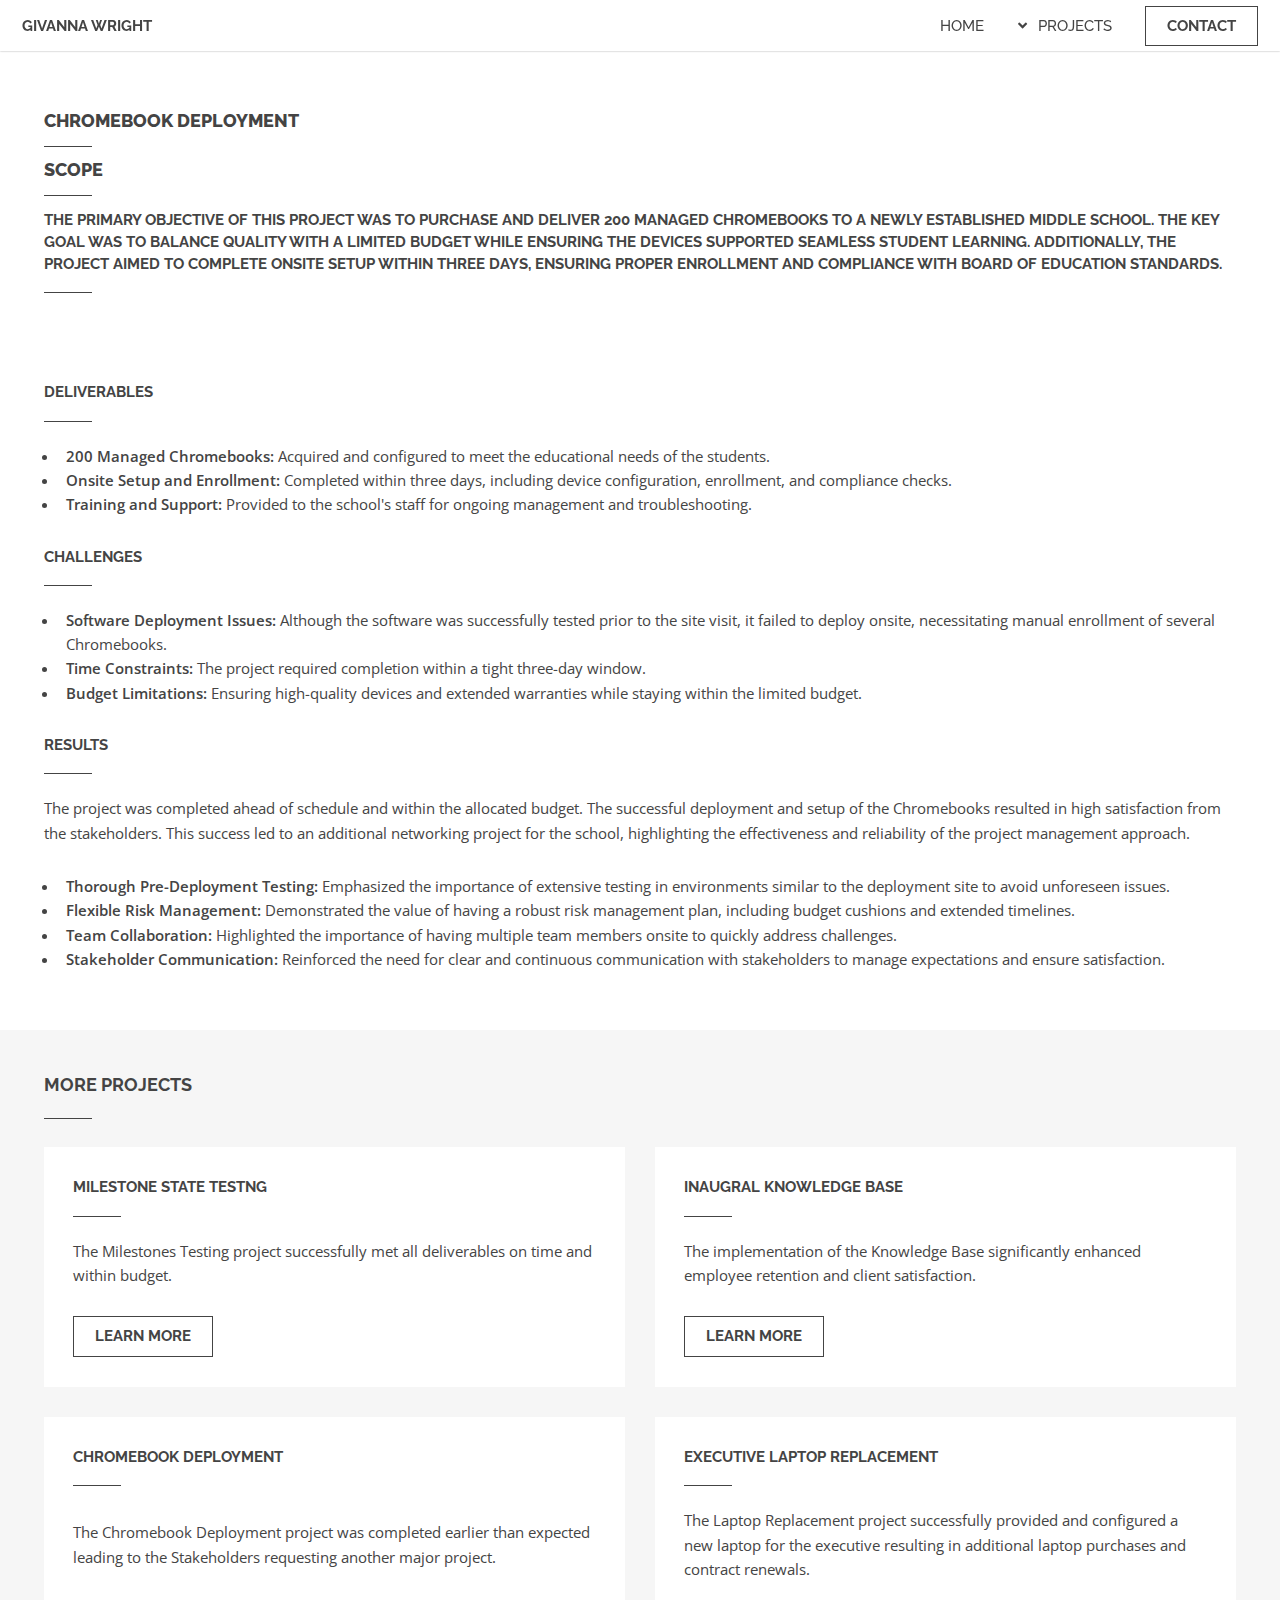
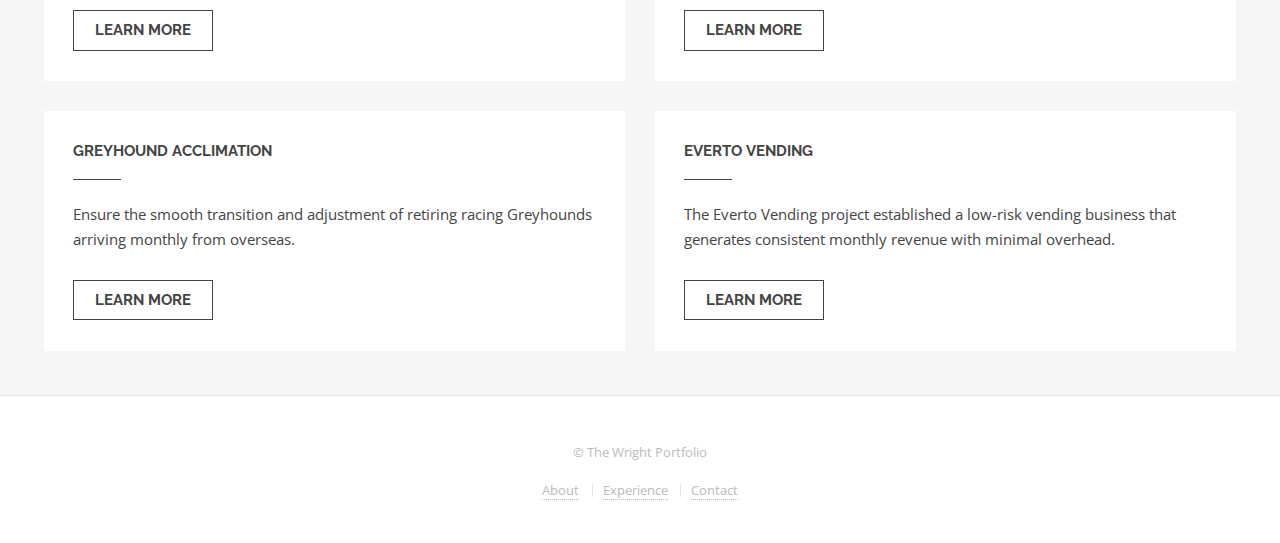
==== deployment.html @ e4337428 "Add files via upload" ====
<!DOCTYPE HTML>
<!--
	Slate by Pixelarity
	pixelarity.com | hello@pixelarity.com
	License: pixelarity.com/license
-->
<html>
	<head>
		<title>Deployment</title>
		<meta charset="utf-8" />
		<meta name="viewport" content="width=device-width, initial-scale=1, user-scalable=no" />
		<link rel="apple-touch-icon" sizes="180x180" href="/images/Favicon/apple-touch-icon.png">
		<link rel="icon" type="image/png" sizes="32x32" href="/images/Favicon/favicon-32x32.png">
		<link rel="icon" type="image/png" sizes="16x16" href="/images/Favicon/favicon-16x16.png">
		<link rel="manifest" href="/images/Favicon/site.webmanifest">
		<link rel="stylesheet" href="assets/css/main.css" />
		<noscript><link rel="stylesheet" href="assets/css/noscript.css" /></noscript>
	</head>
	<body class="is-preload">

		<!-- Header -->
			<header id="header">
				<h1><a href="index.html">Givanna Wright</span></a></h1>
				<nav id="nav">
					<ul>
						<li><a href="index.html">Home</a></li>
						<li>
							<a href="#" class="submenu fa-angle-down">Projects</a>
							<ul>
								<li><a href="deployment.html" target="_blank">Deployment</a></li>
								<li><a href="milestones.html" target="_blank">Milestones</a></li>
								<li><a href="everto vending.html" target="_blank">Vending</a></li>
								<li><a href="knowledge base.html" target="_blank">Knowledge Base</a></li>
								<li><a href="replacement.html" target="_blank">Laptop Replacement</a></li>
								<li><a href="greyhound acclimation.html" target="_blank">Greyhound Acclimation</a></li>
								<li>
							</ul>
						</li>
						<li><a href="javascript:void(
							window.open(
							  'https://form.jotform.com/242148777403157',
							  'blank',
							  'scrollbars=yes,
							  toolbar=no,
							  width=700,
							  height=500'
							)
						  )
						" class="button">Contact</a></li>
					</ul>
				</nav>
			</header>

		<!-- Main -->
			<section id="main" class="wrapper">
				<div class="inner">

					<header class="major">
						<h2>Chromebook Deployment</h2>
						<h2>SCOPE</h2>
						<h3>The primary objective of this project was to purchase and deliver 200 managed Chromebooks to a newly established middle school. The key goal was to balance quality with a limited budget while ensuring the devices supported seamless student learning. Additionally, the project aimed to complete onsite setup within three days, ensuring proper enrollment and compliance with Board of Education standards.</h3>
					</header>

					<!-- Content -->
						<div class="content">
							<a href="#" class="image fit"><img src="images/l81dsy6c.png" alt="" /></a>
							<h3>Deliverables</h3>
							<ul>
								<li><b>200 Managed Chromebooks:</b> Acquired and configured to meet the educational needs of the students.</li>
								
								<li><b>Onsite Setup and Enrollment:</b> Completed within three days, including device configuration, enrollment, and compliance checks.</li>
								
								<li><b>Training and Support:</b> Provided to the school's staff for ongoing management and troubleshooting.</li>
							
							</ul>
							<h3>Challenges</h3>
							<ul>
								<li><b>Software Deployment Issues:</b> Although the software was successfully tested prior to the site visit, it failed to deploy onsite, necessitating manual enrollment of several Chromebooks.</li>
								
								<li><b>Time Constraints:</b> The project required completion within a tight three-day window.</li>
								
								<li><b>Budget Limitations:</b> Ensuring high-quality devices and extended warranties while staying within the limited budget.</li>

							</ul>
							<h3>Results</h3>
							<p>The project was completed ahead of schedule and within the allocated budget. The successful deployment and setup of the Chromebooks resulted in high satisfaction from the stakeholders. This success led to an additional networking project for the school, highlighting the effectiveness and reliability of the project management approach.</p>
							<ul>
								<li><b>Thorough Pre-Deployment Testing:</b> Emphasized the importance of extensive testing in environments similar to the deployment site to avoid unforeseen issues.</li>

									<li><b>Flexible Risk Management:</b> Demonstrated the value of having a robust risk management plan, including budget cushions and extended timelines.
									</li>

									<li><b>Team Collaboration:</b> Highlighted the importance of having multiple team members onsite to quickly address challenges.</li>

									<li><b>Stakeholder Communication:</b> Reinforced the need for clear and continuous communication with stakeholders to manage expectations and ensure satisfaction.
									</li>
							</ul>
						</div>

				</div>
			</section>

		<!-- Three -->
		<section id="three" class="wrapper style2">
			<div class="inner">
				<h2>More Projects</h2>
				<div class="posts">
					<section class="post">
						<div class="content">
							<h3>Milestone State Testng</h3>
							<p>The Milestones Testing project successfully met all deliverables on time and within budget.</p>
							<ul class="actions">
								<li><a href="milestones.html" target="_blank" class="button">Learn More</a></li>
							</ul>
						</div>
					</section>
					<section class="post">
						<div class="content">
							<h3>Inaugral Knowledge Base</h3>
								<p>The implementation of the Knowledge Base significantly enhanced employee retention and client satisfaction.</p>
							<ul class="actions">
								<li><a href="knowledge base.html" target="_blank" class="button">Learn More</a></li>
							</ul>
						</div>
					</section>
					<section class="post">
						<div class="content">
							<h3>Chromebook Deployment</h3>
							<p>The Chromebook Deployment project was completed earlier than expected leading to the Stakeholders requesting another major project.</p>
							<ul class="actions">
								<li><a href="deployment.html" target="_blank" class="button">Learn More</a></li>
							</ul>
						</div>
					</section>
					<section class="post">
						<div class="content">
							<h3>Executive Laptop Replacement</h3>
							<p>The Laptop Replacement project successfully provided and configured a new laptop for the executive resulting in additional laptop purchases and contract renewals.</p>
							<ul class="actions">
								<li><a href="replacement.html" target="_blank" class="button">Learn More</a></li>
							</ul>
						</div>
					</section>
					<section class="post">
						<div class="content">
							<h3>Greyhound Acclimation</h3>
							<p>Ensure the smooth transition and adjustment of retiring racing Greyhounds arriving monthly from overseas.</p>
							<ul class="actions">
								<li><a href="greyhound acclimation.html" target="_blank" class="button">Learn More</a></li>
							</ul>
						</div>
					</section>
					<section class="post">
						<div class="content">
							<h3>Everto Vending</h3>
							<p>The Everto Vending project established a low-risk vending business that generates consistent monthly revenue with minimal overhead.</p>
							<ul class="actions">
								<li><a href="everto vending.html" target="_blank" class="button">Learn More</a></li>
							</ul>
						</div>
					</section>
				</div>
			</div>
		</section>

		<!-- Footer -->
			<footer id="footer">
				<div class="inner">
					<p class="copyright">&copy; The Wright Portfolio</p>
					<ul class="menu">
						<li><a href="index.html#one">About<span></a></li>
						<li><a href="index.html#two">Experience</span></a></li>
						<li><a href="index.html#contact">Contact</span></a></li>
					</ul>
				</div>
			</footer>

		<!-- Scripts -->
			<script src="assets/js/jquery.min.js"></script>
			<script src="assets/js/jquery.dropotron.min.js"></script>
			<script src="assets/js/jquery.scrollex.min.js"></script>
			<script src="assets/js/browser.min.js"></script>
			<script src="assets/js/breakpoints.min.js"></script>
			<script src="assets/js/util.js"></script>
			<script src="assets/js/main.js"></script>

	</body>
</html>
---- assets/css/main.css ----
@import url(fontawesome-all.min.css);
@import url("https://fonts.googleapis.com/css?family=Open+Sans:400italic,600italic,400,600|Raleway:500,700,800");

/*
	Slate by Pixelarity
	pixelarity.com | hello@pixelarity.com
	License: pixelarity.com/license
*/

html, body, div, span, applet, object,
iframe, h1, h2, h3, h4, h5, h6, p, blockquote,
pre, a, abbr, acronym, address, big, cite,
code, del, dfn, em, img, ins, kbd, q, s, samp,
small, strike, strong, sub, sup, tt, var, b,
u, i, center, dl, dt, dd, ol, ul, li, fieldset,
form, label, legend, table, caption, tbody,
tfoot, thead, tr, th, td, article, aside,
canvas, details, embed, figure, figcaption,
footer, header, hgroup, menu, nav, output, ruby,
section, summary, time, mark, audio, video {
	margin: 0;
	padding: 0;
	border: 0;
	font-size: 100%;
	font: inherit;
	vertical-align: baseline;}

article, aside, details, figcaption, figure,
footer, header, hgroup, menu, nav, section {
	display: block;}

body {
	line-height: 1;
}

ol, ul {
	list-style: none;
}

blockquote, q {
	quotes: none;
}

	blockquote:before, blockquote:after, q:before, q:after {
		content: '';
		content: none;
	}

table {
	border-collapse: collapse;
	border-spacing: 0;
}

body {
	-webkit-text-size-adjust: none;
}

mark {
	background-color: transparent;
	color: inherit;
}

input::-moz-focus-inner {
	border: 0;
	padding: 0;
}

input, select, textarea {
	-moz-appearance: none;
	-webkit-appearance: none;
	-ms-appearance: none;
	appearance: none;
}

/* Basic */

	@-ms-viewport {
		width: device-width;
	}

	body {
		-ms-overflow-style: scrollbar;
	}

	@media screen and (max-width: 480px) {

		html, body {
			min-width: 320px;
		}

	}

	html {
		box-sizing: border-box;
	}

	*, *:before, *:after {
		box-sizing: inherit;
	}

	body {
		background: #fff;
	}

		body.is-preload *, body.is-preload *:before, body.is-preload *:after {
			-moz-animation: none !important;
			-webkit-animation: none !important;
			-ms-animation: none !important;
			animation: none !important;
			-moz-transition: none !important;
			-webkit-transition: none !important;
			-ms-transition: none !important;
			transition: none !important;
		}

/* Type */

	body {
		background-color: #fff;
		color: #444;
	}

	body, input, select, textarea {
		font-family: "Open Sans", Helvetica, sans-serif;
		font-size: 13pt;
		font-weight: 400;
		line-height: 1.65em;
	}

		@media screen and (max-width: 1680px) {

			body, input, select, textarea {
				font-size: 11pt;
			}

		}

	a {
		-moz-transition: border-bottom-color 0.2s ease-in-out;
		-webkit-transition: border-bottom-color 0.2s ease-in-out;
		-ms-transition: border-bottom-color 0.2s ease-in-out;
		transition: border-bottom-color 0.2s ease-in-out;
		border-bottom: dotted 1px;
		text-decoration: none;
	}

		a:hover {
			border-bottom-color: transparent;
		}

	strong, b {
		font-weight: 600;
	}

	em, i {
		font-style: italic;
	}

	p {
		margin: 0 0 2em 0;
	}

	h1, h2, h3, h4, h5, h6 {
		font-family: "Raleway", Helvetica, sans-serif;
		font-weight: 700;
		line-height: 1em;
		margin: 0 0 1.5em 0;
		padding-bottom: 1.25em;
		position: relative;
		text-transform: uppercase;
	}

		h1:after, h2:after, h3:after, h4:after, h5:after, h6:after {
			border-bottom: solid 1px;
			bottom: 0;
			content: '';
			display: inline-block;
			left: 0;
			position: absolute;
			width: 3rem;
		}

		h1 a, h2 a, h3 a, h4 a, h5 a, h6 a {
			border-bottom: 0;
			color: inherit;
			text-decoration: none;
		}

		h1.alt, h2.alt, h3.alt, h4.alt, h5.alt, h6.alt {
			margin: 0 0 1em 0;
			padding-bottom: 0;
		}

			h1.alt:after, h2.alt:after, h3.alt:after, h4.alt:after, h5.alt:after, h6.alt:after {
				display: none;
			}

	h2 {
		font-size: 1.25em;
		line-height: 1.25em;
	}

	h3 {
		font-size: 1em;
		line-height: 1.5em;
	}

	h4 {
		font-size: 1.1em;
		line-height: 1.5em;
	}

	h5 {
		font-size: 0.9em;
		line-height: 1.5em;
	}

	h6 {
		font-size: 0.7em;
		line-height: 1.5em;
	}

	@media screen and (max-width: 736px) {

		h2 {
			line-height: 1.5em;
		}

	}

	sub {
		font-size: 0.8em;
		position: relative;
		top: 0.5em;
	}

	sup {
		font-size: 0.8em;
		position: relative;
		top: -0.5em;
	}

	blockquote {
		border-left: solid 4px;
		font-style: italic;
		margin: 0 0 2em 0;
		padding: 0.5em 0 0.5em 2em;
	}

	code {
		border: solid 1px;
		font-family: "Courier New", monospace;
		font-size: 0.9em;
		margin: 0 0.25em;
		padding: 0.25em 0.65em;
	}

	pre {
		-webkit-overflow-scrolling: touch;
		font-family: "Courier New", monospace;
		font-size: 0.9em;
		margin: 0 0 2em 0;
	}

		pre code {
			display: block;
			line-height: 1.75em;
			padding: 1em 1.5em;
			overflow-x: auto;
		}

	hr {
		border: 0;
		border-bottom: solid 1px;
		margin: 2em 0;
	}

		hr.major {
			margin: 3em 0;
		}

	.align-left {
		text-align: left;
	}

	.align-center {
		text-align: center;
	}

	.align-right {
		text-align: right;
	}

	input, select, textarea {
		color: #444;
	}

	a {
		color: #444;
	}

	strong, b {
		color: #444;
	}

	h1, h2, h3, h4, h5, h6 {
		color: #444;
	}

	blockquote {
		border-left-color: #e6e6e6;
	}

	code {
		background: #f6f6f6;
		border-color: #e6e6e6;
	}

	hr {
		border-bottom-color: #e6e6e6;
	}

/* Row */

	.row {
		display: flex;
		flex-wrap: wrap;
		box-sizing: border-box;
		align-items: stretch;
	}

		.row > * {
			box-sizing: border-box;
		}

		.row.gtr-uniform > * > :last-child {
			margin-bottom: 0;
		}

		.row.aln-left {
			justify-content: flex-start;
		}

		.row.aln-center {
			justify-content: center;
		}

		.row.aln-right {
			justify-content: flex-end;
		}

		.row.aln-top {
			align-items: flex-start;
		}

		.row.aln-middle {
			align-items: center;
		}

		.row.aln-bottom {
			align-items: flex-end;
		}

		.row > .imp {
			order: -1;
		}

		.row > .col-1 {
			width: 8.33333%;
		}

		.row > .off-1 {
			margin-left: 8.33333%;
		}

		.row > .col-2 {
			width: 16.66667%;
		}

		.row > .off-2 {
			margin-left: 16.66667%;
		}

		.row > .col-3 {
			width: 25%;
		}

		.row > .off-3 {
			margin-left: 25%;
		}

		.row > .col-4 {
			width: 33.33333%;
		}

		.row > .off-4 {
			margin-left: 33.33333%;
		}

		.row > .col-5 {
			width: 41.66667%;
		}

		.row > .off-5 {
			margin-left: 41.66667%;
		}

		.row > .col-6 {
			width: 50%;
		}

		.row > .off-6 {
			margin-left: 50%;
		}

		.row > .col-7 {
			width: 58.33333%;
		}

		.row > .off-7 {
			margin-left: 58.33333%;
		}

		.row > .col-8 {
			width: 66.66667%;
		}

		.row > .off-8 {
			margin-left: 66.66667%;
		}

		.row > .col-9 {
			width: 75%;
		}

		.row > .off-9 {
			margin-left: 75%;
		}

		.row > .col-10 {
			width: 83.33333%;
		}

		.row > .off-10 {
			margin-left: 83.33333%;
		}

		.row > .col-11 {
			width: 91.66667%;
		}

		.row > .off-11 {
			margin-left: 91.66667%;
		}

		.row > .col-12 {
			width: 100%;
		}

		.row > .off-12 {
			margin-left: 100%;
		}

		.row.gtr-0 {
			margin-top: 0;
			margin-left: 0em;
		}

			.row.gtr-0 > * {
				padding: 0 0 0 0em;
			}

			.row.gtr-0.gtr-uniform {
				margin-top: 0em;
			}

				.row.gtr-0.gtr-uniform > * {
					padding-top: 0em;
				}

		.row.gtr-25 {
			margin-top: 0;
			margin-left: -0.5em;
		}

			.row.gtr-25 > * {
				padding: 0 0 0 0.5em;
			}

			.row.gtr-25.gtr-uniform {
				margin-top: -0.5em;
			}

				.row.gtr-25.gtr-uniform > * {
					padding-top: 0.5em;
				}

		.row.gtr-50 {
			margin-top: 0;
			margin-left: -1em;
		}

			.row.gtr-50 > * {
				padding: 0 0 0 1em;
			}

			.row.gtr-50.gtr-uniform {
				margin-top: -1em;
			}

				.row.gtr-50.gtr-uniform > * {
					padding-top: 1em;
				}

		.row {
			margin-top: 0;
			margin-left: -2em;
		}

			.row > * {
				padding: 0 0 0 2em;
			}

			.row.gtr-uniform {
				margin-top: -2em;
			}

				.row.gtr-uniform > * {
					padding-top: 2em;
				}

		.row.gtr-150 {
			margin-top: 0;
			margin-left: -3em;
		}

			.row.gtr-150 > * {
				padding: 0 0 0 3em;
			}

			.row.gtr-150.gtr-uniform {
				margin-top: -3em;
			}

				.row.gtr-150.gtr-uniform > * {
					padding-top: 3em;
				}

		.row.gtr-200 {
			margin-top: 0;
			margin-left: -4em;
		}

			.row.gtr-200 > * {
				padding: 0 0 0 4em;
			}

			.row.gtr-200.gtr-uniform {
				margin-top: -4em;
			}

				.row.gtr-200.gtr-uniform > * {
					padding-top: 4em;
				}

		@media screen and (max-width: 1680px) {

			.row {
				display: flex;
				flex-wrap: wrap;
				box-sizing: border-box;
				align-items: stretch;
			}

				.row > * {
					box-sizing: border-box;
				}

				.row.gtr-uniform > * > :last-child {
					margin-bottom: 0;
				}

				.row.aln-left {
					justify-content: flex-start;
				}

				.row.aln-center {
					justify-content: center;
				}

				.row.aln-right {
					justify-content: flex-end;
				}

				.row.aln-top {
					align-items: flex-start;
				}

				.row.aln-middle {
					align-items: center;
				}

				.row.aln-bottom {
					align-items: flex-end;
				}

				.row > .imp-xlarge {
					order: -1;
				}

				.row > .col-1-xlarge {
					width: 8.33333%;
				}

				.row > .off-1-xlarge {
					margin-left: 8.33333%;
				}

				.row > .col-2-xlarge {
					width: 16.66667%;
				}

				.row > .off-2-xlarge {
					margin-left: 16.66667%;
				}

				.row > .col-3-xlarge {
					width: 25%;
				}

				.row > .off-3-xlarge {
					margin-left: 25%;
				}

				.row > .col-4-xlarge {
					width: 33.33333%;
				}

				.row > .off-4-xlarge {
					margin-left: 33.33333%;
				}

				.row > .col-5-xlarge {
					width: 41.66667%;
				}

				.row > .off-5-xlarge {
					margin-left: 41.66667%;
				}

				.row > .col-6-xlarge {
					width: 50%;
				}

				.row > .off-6-xlarge {
					margin-left: 50%;
				}

				.row > .col-7-xlarge {
					width: 58.33333%;
				}

				.row > .off-7-xlarge {
					margin-left: 58.33333%;
				}

				.row > .col-8-xlarge {
					width: 66.66667%;
				}

				.row > .off-8-xlarge {
					margin-left: 66.66667%;
				}

				.row > .col-9-xlarge {
					width: 75%;
				}

				.row > .off-9-xlarge {
					margin-left: 75%;
				}

				.row > .col-10-xlarge {
					width: 83.33333%;
				}

				.row > .off-10-xlarge {
					margin-left: 83.33333%;
				}

				.row > .col-11-xlarge {
					width: 91.66667%;
				}

				.row > .off-11-xlarge {
					margin-left: 91.66667%;
				}

				.row > .col-12-xlarge {
					width: 100%;
				}

				.row > .off-12-xlarge {
					margin-left: 100%;
				}

				.row.gtr-0 {
					margin-top: 0;
					margin-left: 0em;
				}

					.row.gtr-0 > * {
						padding: 0 0 0 0em;
					}

					.row.gtr-0.gtr-uniform {
						margin-top: 0em;
					}

						.row.gtr-0.gtr-uniform > * {
							padding-top: 0em;
						}

				.row.gtr-25 {
					margin-top: 0;
					margin-left: -0.5em;
				}

					.row.gtr-25 > * {
						padding: 0 0 0 0.5em;
					}

					.row.gtr-25.gtr-uniform {
						margin-top: -0.5em;
					}

						.row.gtr-25.gtr-uniform > * {
							padding-top: 0.5em;
						}

				.row.gtr-50 {
					margin-top: 0;
					margin-left: -1em;
				}

					.row.gtr-50 > * {
						padding: 0 0 0 1em;
					}

					.row.gtr-50.gtr-uniform {
						margin-top: -1em;
					}

						.row.gtr-50.gtr-uniform > * {
							padding-top: 1em;
						}

				.row {
					margin-top: 0;
					margin-left: -2em;
				}

					.row > * {
						padding: 0 0 0 2em;
					}

					.row.gtr-uniform {
						margin-top: -2em;
					}

						.row.gtr-uniform > * {
							padding-top: 2em;
						}

				.row.gtr-150 {
					margin-top: 0;
					margin-left: -3em;
				}

					.row.gtr-150 > * {
						padding: 0 0 0 3em;
					}

					.row.gtr-150.gtr-uniform {
						margin-top: -3em;
					}

						.row.gtr-150.gtr-uniform > * {
							padding-top: 3em;
						}

				.row.gtr-200 {
					margin-top: 0;
					margin-left: -4em;
				}

					.row.gtr-200 > * {
						padding: 0 0 0 4em;
					}

					.row.gtr-200.gtr-uniform {
						margin-top: -4em;
					}

						.row.gtr-200.gtr-uniform > * {
							padding-top: 4em;
						}

		}

		@media screen and (max-width: 1280px) {

			.row {
				display: flex;
				flex-wrap: wrap;
				box-sizing: border-box;
				align-items: stretch;
			}

				.row > * {
					box-sizing: border-box;
				}

				.row.gtr-uniform > * > :last-child {
					margin-bottom: 0;
				}

				.row.aln-left {
					justify-content: flex-start;
				}

				.row.aln-center {
					justify-content: center;
				}

				.row.aln-right {
					justify-content: flex-end;
				}

				.row.aln-top {
					align-items: flex-start;
				}

				.row.aln-middle {
					align-items: center;
				}

				.row.aln-bottom {
					align-items: flex-end;
				}

				.row > .imp-large {
					order: -1;
				}

				.row > .col-1-large {
					width: 8.33333%;
				}

				.row > .off-1-large {
					margin-left: 8.33333%;
				}

				.row > .col-2-large {
					width: 16.66667%;
				}

				.row > .off-2-large {
					margin-left: 16.66667%;
				}

				.row > .col-3-large {
					width: 25%;
				}

				.row > .off-3-large {
					margin-left: 25%;
				}

				.row > .col-4-large {
					width: 33.33333%;
				}

				.row > .off-4-large {
					margin-left: 33.33333%;
				}

				.row > .col-5-large {
					width: 41.66667%;
				}

				.row > .off-5-large {
					margin-left: 41.66667%;
				}

				.row > .col-6-large {
					width: 50%;
				}

				.row > .off-6-large {
					margin-left: 50%;
				}

				.row > .col-7-large {
					width: 58.33333%;
				}

				.row > .off-7-large {
					margin-left: 58.33333%;
				}

				.row > .col-8-large {
					width: 66.66667%;
				}

				.row > .off-8-large {
					margin-left: 66.66667%;
				}

				.row > .col-9-large {
					width: 75%;
				}

				.row > .off-9-large {
					margin-left: 75%;
				}

				.row > .col-10-large {
					width: 83.33333%;
				}

				.row > .off-10-large {
					margin-left: 83.33333%;
				}

				.row > .col-11-large {
					width: 91.66667%;
				}

				.row > .off-11-large {
					margin-left: 91.66667%;
				}

				.row > .col-12-large {
					width: 100%;
				}

				.row > .off-12-large {
					margin-left: 100%;
				}

				.row.gtr-0 {
					margin-top: 0;
					margin-left: 0em;
				}

					.row.gtr-0 > * {
						padding: 0 0 0 0em;
					}

					.row.gtr-0.gtr-uniform {
						margin-top: 0em;
					}

						.row.gtr-0.gtr-uniform > * {
							padding-top: 0em;
						}

				.row.gtr-25 {
					margin-top: 0;
					margin-left: -0.375em;
				}

					.row.gtr-25 > * {
						padding: 0 0 0 0.375em;
					}

					.row.gtr-25.gtr-uniform {
						margin-top: -0.375em;
					}

						.row.gtr-25.gtr-uniform > * {
							padding-top: 0.375em;
						}

				.row.gtr-50 {
					margin-top: 0;
					margin-left: -0.75em;
				}

					.row.gtr-50 > * {
						padding: 0 0 0 0.75em;
					}

					.row.gtr-50.gtr-uniform {
						margin-top: -0.75em;
					}

						.row.gtr-50.gtr-uniform > * {
							padding-top: 0.75em;
						}

				.row {
					margin-top: 0;
					margin-left: -1.5em;
				}

					.row > * {
						padding: 0 0 0 1.5em;
					}

					.row.gtr-uniform {
						margin-top: -1.5em;
					}

						.row.gtr-uniform > * {
							padding-top: 1.5em;
						}

				.row.gtr-150 {
					margin-top: 0;
					margin-left: -2.25em;
				}

					.row.gtr-150 > * {
						padding: 0 0 0 2.25em;
					}

					.row.gtr-150.gtr-uniform {
						margin-top: -2.25em;
					}

						.row.gtr-150.gtr-uniform > * {
							padding-top: 2.25em;
						}

				.row.gtr-200 {
					margin-top: 0;
					margin-left: -3em;
				}

					.row.gtr-200 > * {
						padding: 0 0 0 3em;
					}

					.row.gtr-200.gtr-uniform {
						margin-top: -3em;
					}

						.row.gtr-200.gtr-uniform > * {
							padding-top: 3em;
						}

		}

		@media screen and (max-width: 980px) {

			.row {
				display: flex;
				flex-wrap: wrap;
				box-sizing: border-box;
				align-items: stretch;
			}

				.row > * {
					box-sizing: border-box;
				}

				.row.gtr-uniform > * > :last-child {
					margin-bottom: 0;
				}

				.row.aln-left {
					justify-content: flex-start;
				}

				.row.aln-center {
					justify-content: center;
				}

				.row.aln-right {
					justify-content: flex-end;
				}

				.row.aln-top {
					align-items: flex-start;
				}

				.row.aln-middle {
					align-items: center;
				}

				.row.aln-bottom {
					align-items: flex-end;
				}

				.row > .imp-medium {
					order: -1;
				}

				.row > .col-1-medium {
					width: 8.33333%;
				}

				.row > .off-1-medium {
					margin-left: 8.33333%;
				}

				.row > .col-2-medium {
					width: 16.66667%;
				}

				.row > .off-2-medium {
					margin-left: 16.66667%;
				}

				.row > .col-3-medium {
					width: 25%;
				}

				.row > .off-3-medium {
					margin-left: 25%;
				}

				.row > .col-4-medium {
					width: 33.33333%;
				}

				.row > .off-4-medium {
					margin-left: 33.33333%;
				}

				.row > .col-5-medium {
					width: 41.66667%;
				}

				.row > .off-5-medium {
					margin-left: 41.66667%;
				}

				.row > .col-6-medium {
					width: 50%;
				}

				.row > .off-6-medium {
					margin-left: 50%;
				}

				.row > .col-7-medium {
					width: 58.33333%;
				}

				.row > .off-7-medium {
					margin-left: 58.33333%;
				}

				.row > .col-8-medium {
					width: 66.66667%;
				}

				.row > .off-8-medium {
					margin-left: 66.66667%;
				}

				.row > .col-9-medium {
					width: 75%;
				}

				.row > .off-9-medium {
					margin-left: 75%;
				}

				.row > .col-10-medium {
					width: 83.33333%;
				}

				.row > .off-10-medium {
					margin-left: 83.33333%;
				}

				.row > .col-11-medium {
					width: 91.66667%;
				}

				.row > .off-11-medium {
					margin-left: 91.66667%;
				}

				.row > .col-12-medium {
					width: 100%;
				}

				.row > .off-12-medium {
					margin-left: 100%;
				}

				.row.gtr-0 {
					margin-top: 0;
					margin-left: 0em;
				}

					.row.gtr-0 > * {
						padding: 0 0 0 0em;
					}

					.row.gtr-0.gtr-uniform {
						margin-top: 0em;
					}

						.row.gtr-0.gtr-uniform > * {
							padding-top: 0em;
						}

				.row.gtr-25 {
					margin-top: 0;
					margin-left: -0.375em;
				}

					.row.gtr-25 > * {
						padding: 0 0 0 0.375em;
					}

					.row.gtr-25.gtr-uniform {
						margin-top: -0.375em;
					}

						.row.gtr-25.gtr-uniform > * {
							padding-top: 0.375em;
						}

				.row.gtr-50 {
					margin-top: 0;
					margin-left: -0.75em;
				}

					.row.gtr-50 > * {
						padding: 0 0 0 0.75em;
					}

					.row.gtr-50.gtr-uniform {
						margin-top: -0.75em;
					}

						.row.gtr-50.gtr-uniform > * {
							padding-top: 0.75em;
						}

				.row {
					margin-top: 0;
					margin-left: -1.5em;
				}

					.row > * {
						padding: 0 0 0 1.5em;
					}

					.row.gtr-uniform {
						margin-top: -1.5em;
					}

						.row.gtr-uniform > * {
							padding-top: 1.5em;
						}

				.row.gtr-150 {
					margin-top: 0;
					margin-left: -2.25em;
				}

					.row.gtr-150 > * {
						padding: 0 0 0 2.25em;
					}

					.row.gtr-150.gtr-uniform {
						margin-top: -2.25em;
					}

						.row.gtr-150.gtr-uniform > * {
							padding-top: 2.25em;
						}

				.row.gtr-200 {
					margin-top: 0;
					margin-left: -3em;
				}

					.row.gtr-200 > * {
						padding: 0 0 0 3em;
					}

					.row.gtr-200.gtr-uniform {
						margin-top: -3em;
					}

						.row.gtr-200.gtr-uniform > * {
							padding-top: 3em;
						}

		}

		@media screen and (max-width: 736px) {

			.row {
				display: flex;
				flex-wrap: wrap;
				box-sizing: border-box;
				align-items: stretch;
			}

				.row > * {
					box-sizing: border-box;
				}

				.row.gtr-uniform > * > :last-child {
					margin-bottom: 0;
				}

				.row.aln-left {
					justify-content: flex-start;
				}

				.row.aln-center {
					justify-content: center;
				}

				.row.aln-right {
					justify-content: flex-end;
				}

				.row.aln-top {
					align-items: flex-start;
				}

				.row.aln-middle {
					align-items: center;
				}

				.row.aln-bottom {
					align-items: flex-end;
				}

				.row > .imp-small {
					order: -1;
				}

				.row > .col-1-small {
					width: 8.33333%;
				}

				.row > .off-1-small {
					margin-left: 8.33333%;
				}

				.row > .col-2-small {
					width: 16.66667%;
				}

				.row > .off-2-small {
					margin-left: 16.66667%;
				}

				.row > .col-3-small {
					width: 25%;
				}

				.row > .off-3-small {
					margin-left: 25%;
				}

				.row > .col-4-small {
					width: 33.33333%;
				}

				.row > .off-4-small {
					margin-left: 33.33333%;
				}

				.row > .col-5-small {
					width: 41.66667%;
				}

				.row > .off-5-small {
					margin-left: 41.66667%;
				}

				.row > .col-6-small {
					width: 50%;
				}

				.row > .off-6-small {
					margin-left: 50%;
				}

				.row > .col-7-small {
					width: 58.33333%;
				}

				.row > .off-7-small {
					margin-left: 58.33333%;
				}

				.row > .col-8-small {
					width: 66.66667%;
				}

				.row > .off-8-small {
					margin-left: 66.66667%;
				}

				.row > .col-9-small {
					width: 75%;
				}

				.row > .off-9-small {
					margin-left: 75%;
				}

				.row > .col-10-small {
					width: 83.33333%;
				}

				.row > .off-10-small {
					margin-left: 83.33333%;
				}

				.row > .col-11-small {
					width: 91.66667%;
				}

				.row > .off-11-small {
					margin-left: 91.66667%;
				}

				.row > .col-12-small {
					width: 100%;
				}

				.row > .off-12-small {
					margin-left: 100%;
				}

				.row.gtr-0 {
					margin-top: 0;
					margin-left: 0em;
				}

					.row.gtr-0 > * {
						padding: 0 0 0 0em;
					}

					.row.gtr-0.gtr-uniform {
						margin-top: 0em;
					}

						.row.gtr-0.gtr-uniform > * {
							padding-top: 0em;
						}

				.row.gtr-25 {
					margin-top: 0;
					margin-left: -0.3125em;
				}

					.row.gtr-25 > * {
						padding: 0 0 0 0.3125em;
					}

					.row.gtr-25.gtr-uniform {
						margin-top: -0.3125em;
					}

						.row.gtr-25.gtr-uniform > * {
							padding-top: 0.3125em;
						}

				.row.gtr-50 {
					margin-top: 0;
					margin-left: -0.625em;
				}

					.row.gtr-50 > * {
						padding: 0 0 0 0.625em;
					}

					.row.gtr-50.gtr-uniform {
						margin-top: -0.625em;
					}

						.row.gtr-50.gtr-uniform > * {
							padding-top: 0.625em;
						}

				.row {
					margin-top: 0;
					margin-left: -1.25em;
				}

					.row > * {
						padding: 0 0 0 1.25em;
					}

					.row.gtr-uniform {
						margin-top: -1.25em;
					}

						.row.gtr-uniform > * {
							padding-top: 1.25em;
						}

				.row.gtr-150 {
					margin-top: 0;
					margin-left: -1.875em;
				}

					.row.gtr-150 > * {
						padding: 0 0 0 1.875em;
					}

					.row.gtr-150.gtr-uniform {
						margin-top: -1.875em;
					}

						.row.gtr-150.gtr-uniform > * {
							padding-top: 1.875em;
						}

				.row.gtr-200 {
					margin-top: 0;
					margin-left: -2.5em;
				}

					.row.gtr-200 > * {
						padding: 0 0 0 2.5em;
					}

					.row.gtr-200.gtr-uniform {
						margin-top: -2.5em;
					}

						.row.gtr-200.gtr-uniform > * {
							padding-top: 2.5em;
						}

		}

		@media screen and (max-width: 480px) {

			.row {
				display: flex;
				flex-wrap: wrap;
				box-sizing: border-box;
				align-items: stretch;
			}

				.row > * {
					box-sizing: border-box;
				}

				.row.gtr-uniform > * > :last-child {
					margin-bottom: 0;
				}

				.row.aln-left {
					justify-content: flex-start;
				}

				.row.aln-center {
					justify-content: center;
				}

				.row.aln-right {
					justify-content: flex-end;
				}

				.row.aln-top {
					align-items: flex-start;
				}

				.row.aln-middle {
					align-items: center;
				}

				.row.aln-bottom {
					align-items: flex-end;
				}

				.row > .imp-xsmall {
					order: -1;
				}

				.row > .col-1-xsmall {
					width: 8.33333%;
				}

				.row > .off-1-xsmall {
					margin-left: 8.33333%;
				}

				.row > .col-2-xsmall {
					width: 16.66667%;
				}

				.row > .off-2-xsmall {
					margin-left: 16.66667%;
				}

				.row > .col-3-xsmall {
					width: 25%;
				}

				.row > .off-3-xsmall {
					margin-left: 25%;
				}

				.row > .col-4-xsmall {
					width: 33.33333%;
				}

				.row > .off-4-xsmall {
					margin-left: 33.33333%;
				}

				.row > .col-5-xsmall {
					width: 41.66667%;
				}

				.row > .off-5-xsmall {
					margin-left: 41.66667%;
				}

				.row > .col-6-xsmall {
					width: 50%;
				}

				.row > .off-6-xsmall {
					margin-left: 50%;
				}

				.row > .col-7-xsmall {
					width: 58.33333%;
				}

				.row > .off-7-xsmall {
					margin-left: 58.33333%;
				}

				.row > .col-8-xsmall {
					width: 66.66667%;
				}

				.row > .off-8-xsmall {
					margin-left: 66.66667%;
				}

				.row > .col-9-xsmall {
					width: 75%;
				}

				.row > .off-9-xsmall {
					margin-left: 75%;
				}

				.row > .col-10-xsmall {
					width: 83.33333%;
				}

				.row > .off-10-xsmall {
					margin-left: 83.33333%;
				}

				.row > .col-11-xsmall {
					width: 91.66667%;
				}

				.row > .off-11-xsmall {
					margin-left: 91.66667%;
				}

				.row > .col-12-xsmall {
					width: 100%;
				}

				.row > .off-12-xsmall {
					margin-left: 100%;
				}

				.row.gtr-0 {
					margin-top: 0;
					margin-left: 0em;
				}

					.row.gtr-0 > * {
						padding: 0 0 0 0em;
					}

					.row.gtr-0.gtr-uniform {
						margin-top: 0em;
					}

						.row.gtr-0.gtr-uniform > * {
							padding-top: 0em;
						}

				.row.gtr-25 {
					margin-top: 0;
					margin-left: -0.3125em;
				}

					.row.gtr-25 > * {
						padding: 0 0 0 0.3125em;
					}

					.row.gtr-25.gtr-uniform {
						margin-top: -0.3125em;
					}

						.row.gtr-25.gtr-uniform > * {
							padding-top: 0.3125em;
						}

				.row.gtr-50 {
					margin-top: 0;
					margin-left: -0.625em;
				}

					.row.gtr-50 > * {
						padding: 0 0 0 0.625em;
					}

					.row.gtr-50.gtr-uniform {
						margin-top: -0.625em;
					}

						.row.gtr-50.gtr-uniform > * {
							padding-top: 0.625em;
						}

				.row {
					margin-top: 0;
					margin-left: -1.25em;
				}

					.row > * {
						padding: 0 0 0 1.25em;
					}

					.row.gtr-uniform {
						margin-top: -1.25em;
					}

						.row.gtr-uniform > * {
							padding-top: 1.25em;
						}

				.row.gtr-150 {
					margin-top: 0;
					margin-left: -1.875em;
				}

					.row.gtr-150 > * {
						padding: 0 0 0 1.875em;
					}

					.row.gtr-150.gtr-uniform {
						margin-top: -1.875em;
					}

						.row.gtr-150.gtr-uniform > * {
							padding-top: 1.875em;
						}

				.row.gtr-200 {
					margin-top: 0;
					margin-left: -2.5em;
				}

					.row.gtr-200 > * {
						padding: 0 0 0 2.5em;
					}

					.row.gtr-200.gtr-uniform {
						margin-top: -2.5em;
					}

						.row.gtr-200.gtr-uniform > * {
							padding-top: 2.5em;
						}

		}

/* Box */

	.box {
		border: solid 1px;
		margin-bottom: 2em;
		padding: 1.5em;
	}

		.box > :last-child,
		.box > :last-child > :last-child,
		.box > :last-child > :last-child > :last-child {
			margin-bottom: 0;
		}

		.box.alt {
			border: 0;
			padding: 0;
		}

	.box {
		border-color: #e6e6e6;
	}

/* Button */

	input[type="submit"],
	input[type="reset"],
	input[type="button"],
	button,
	.button {
		-moz-appearance: none;
		-webkit-appearance: none;
		-ms-appearance: none;
		appearance: none;
		-moz-transition: background-color 0.2s ease-in-out;
		-webkit-transition: background-color 0.2s ease-in-out;
		-ms-transition: background-color 0.2s ease-in-out;
		transition: background-color 0.2s ease-in-out;
		border: 0;
		border-radius: 0;
		cursor: pointer;
		display: inline-block;
		font-family: "Raleway", Helvetica, sans-serif;
		font-weight: 700;
		height: 2.75em;
		line-height: 2.75em;
		padding: 0 1.5em;
		text-align: center;
		text-decoration: none;
		text-transform: uppercase;
		white-space: nowrap;
	}

		input[type="submit"].icon,
		input[type="reset"].icon,
		input[type="button"].icon,
		button.icon,
		.button.icon {
			padding-left: 1.35em;
		}

			input[type="submit"].icon:before,
			input[type="reset"].icon:before,
			input[type="button"].icon:before,
			button.icon:before,
			.button.icon:before {
				margin-right: 0.5em;
			}

		input[type="submit"].fit,
		input[type="reset"].fit,
		input[type="button"].fit,
		button.fit,
		.button.fit {
			display: block;
		}

		input[type="submit"].small,
		input[type="reset"].small,
		input[type="button"].small,
		button.small,
		.button.small {
			font-size: 0.8em;
		}

		input[type="submit"].large,
		input[type="reset"].large,
		input[type="button"].large,
		button.large,
		.button.large {
			font-size: 1.35em;
		}

		input[type="submit"].disabled, input[type="submit"]:disabled,
		input[type="reset"].disabled,
		input[type="reset"]:disabled,
		input[type="button"].disabled,
		input[type="button"]:disabled,
		button.disabled,
		button:disabled,
		.button.disabled,
		.button:disabled {
			pointer-events: none;
			opacity: 0.25;
		}

	input[type="submit"],
	input[type="reset"],
	input[type="button"],
	button,
	.button {
		background-color: transparent;
		color: #444 !important;
		box-shadow: inset 0 0 0 1px #444;
	}

		input[type="submit"]:hover,
		input[type="reset"]:hover,
		input[type="button"]:hover,
		button:hover,
		.button:hover {
			background-color: #f6f6f6;
		}

		input[type="submit"]:active,
		input[type="reset"]:active,
		input[type="button"]:active,
		button:active,
		.button:active {
			background-color: #e2e2e2;
		}

		input[type="submit"].primary,
		input[type="reset"].primary,
		input[type="button"].primary,
		button.primary,
		.button.primary {
			box-shadow: none;
			background-color: #444;
			color: #fff !important;
		}

			input[type="submit"].primary:hover,
			input[type="reset"].primary:hover,
			input[type="button"].primary:hover,
			button.primary:hover,
			.button.primary:hover {
				background-color: #515151;
			}

			input[type="submit"].primary:active,
			input[type="reset"].primary:active,
			input[type="button"].primary:active,
			button.primary:active,
			.button.primary:active {
				background-color: #373737;
			}

/* Features */

	.features {
		display: -moz-flex;
		display: -webkit-flex;
		display: -ms-flex;
		display: flex;
		-moz-justify-content: space-between;
		-webkit-justify-content: space-between;
		-ms-justify-content: space-between;
		justify-content: space-between;
		position: relative;
	}

		.features > section {
			width: calc(33.33333333% - 5em);
		}

			.features > section:before {
				content: '';
				display: block;
				height: 100%;
				margin-left: -3.75em;
				position: absolute;
				top: 0;
				width: 1px;
			}

			.features > section:first-child {
				border-left: 0;
			}

				.features > section:first-child:before {
					display: none;
				}

		@media screen and (max-width: 1280px) {

			.features > section {
				width: calc(33.33333333% - 2.5em);
			}

				.features > section:before {
					margin-left: -2em;
				}

		}

		@media screen and (max-width: 980px) {

			.features {
				-moz-flex-direction: column;
				-webkit-flex-direction: column;
				-ms-flex-direction: column;
				flex-direction: column;
			}

				.features > section {
					width: 100%;
				}

					.features > section:before {
						width: 100%;
						height: 1px;
						margin-left: 0;
						position: relative;
						top: -3em;
					}

					.features > section:first-child:before {
						display: none;
					}

		}

		@media screen and (max-width: 736px) {

			.features > section:before {
				top: -2.5em;
			}

		}

	.features > section:before {
		background-color: #e6e6e6;
	}

/* Form */

	form {
		margin: 0 0 2em 0;
	}

	label {
		display: block;
		margin: 0 0 0.5em 0;
		text-transform: uppercase;
		font-size: 0.9em;
		font-family: "Raleway", Helvetica, sans-serif;
		font-weight: 700;
	}

	input[type="text"],
	input[type="password"],
	input[type="email"],
	input[type="tel"],
	input[type="search"],
	input[type="url"],
	select,
	textarea {
		-moz-appearance: none;
		-webkit-appearance: none;
		-ms-appearance: none;
		appearance: none;
		border: none;
		border: solid 1px;
		border-radius: 0;
		background-color: transparent;
		color: inherit;
		display: block;
		outline: 0;
		padding: 0 1em;
		text-decoration: none;
		width: 100%;
	}

		input[type="text"]:invalid,
		input[type="password"]:invalid,
		input[type="email"]:invalid,
		input[type="tel"]:invalid,
		input[type="search"]:invalid,
		input[type="url"]:invalid,
		select:invalid,
		textarea:invalid {
			box-shadow: none;
		}

	select {
		background-size: 1.25rem;
		background-repeat: no-repeat;
		background-position: calc(100% - 1rem) center;
		height: 2.75em;
		padding-right: 2.75em;
		text-overflow: ellipsis;
	}

		select:focus::-ms-value {
			background-color: transparent;
		}

		select::-ms-expand {
			display: none;
		}

	input[type="text"],
	input[type="password"],
	input[type="email"],
	input[type="tel"],
	input[type="search"],
	input[type="url"],
	select {
		height: 2.75em;
	}

	textarea {
		padding: 0.75em 1em;
	}

	input[type="checkbox"],
	input[type="radio"] {
		-moz-appearance: none;
		-webkit-appearance: none;
		-ms-appearance: none;
		appearance: none;
		display: block;
		float: left;
		margin-right: -2em;
		opacity: 0;
		width: 1em;
		z-index: -1;
	}

		input[type="checkbox"] + label,
		input[type="radio"] + label {
			text-decoration: none;
			cursor: pointer;
			display: inline-block;
			padding-left: 2.4em;
			padding-right: 0.75em;
			position: relative;
			font-size: 1em;
			font-family: "Open Sans", Helvetica, sans-serif;
			font-weight: 400;
			text-transform: none;
		}

			input[type="checkbox"] + label:before,
			input[type="radio"] + label:before {
				-moz-osx-font-smoothing: grayscale;
				-webkit-font-smoothing: antialiased;
				display: inline-block;
				font-style: normal;
				font-variant: normal;
				text-rendering: auto;
				line-height: 1;
				text-transform: none !important;
				font-family: 'Font Awesome 5 Free';
				font-weight: 900;
			}

			input[type="checkbox"] + label:before,
			input[type="radio"] + label:before {
				border: solid 1px;
				content: '';
				display: inline-block;
				font-size: 0.8em;
				height: 2.0625em;
				left: 0;
				line-height: 2.0625em;
				position: absolute;
				text-align: center;
				top: 0;
				width: 2.0625em;
			}

		input[type="checkbox"]:checked + label:before,
		input[type="radio"]:checked + label:before {
			content: '\f00c';
		}

	input[type="radio"] + label:before {
		border-radius: 100%;
	}

	::-webkit-input-placeholder {
		opacity: 1.0;
	}

	:-moz-placeholder {
		opacity: 1.0;
	}

	::-moz-placeholder {
		opacity: 1.0;
	}

	:-ms-input-placeholder {
		opacity: 1.0;
	}

	label {
		color: #444;
	}

	input[type="text"],
	input[type="password"],
	input[type="email"],
	input[type="tel"],
	input[type="search"],
	input[type="url"],
	select,
	textarea {
		-moz-transition: border-color 0.2s ease-in-out;
		-webkit-transition: border-color 0.2s ease-in-out;
		-ms-transition: border-color 0.2s ease-in-out;
		transition: border-color 0.2s ease-in-out;
		border-color: #e6e6e6;
	}

		input[type="text"]:focus,
		input[type="password"]:focus,
		input[type="email"]:focus,
		input[type="tel"]:focus,
		input[type="search"]:focus,
		input[type="url"]:focus,
		select:focus,
		textarea:focus {
			border-color: #444;
		}

	select {
		background-image: url("data:image/svg+xml;charset=utf8,%3Csvg xmlns='http://www.w3.org/2000/svg' width='40' height='40' preserveAspectRatio='none' viewBox='0 0 40 40'%3E%3Cpath d='M9.4,12.3l10.4,10.4l10.4-10.4c0.2-0.2,0.5-0.4,0.9-0.4c0.3,0,0.6,0.1,0.9,0.4l3.3,3.3c0.2,0.2,0.4,0.5,0.4,0.9 c0,0.4-0.1,0.6-0.4,0.9L20.7,31.9c-0.2,0.2-0.5,0.4-0.9,0.4c-0.3,0-0.6-0.1-0.9-0.4L4.3,17.3c-0.2-0.2-0.4-0.5-0.4-0.9 c0-0.4,0.1-0.6,0.4-0.9l3.3-3.3c0.2-0.2,0.5-0.4,0.9-0.4S9.1,12.1,9.4,12.3z' fill='%23e6e6e6' /%3E%3C/svg%3E");
	}

		select option {
			color: #444;
			background: #fff;
		}

	input[type="checkbox"] + label,
	input[type="radio"] + label {
		color: #444;
	}

		input[type="checkbox"] + label:before,
		input[type="radio"] + label:before {
			-moz-transition: border-color 0.2s ease-in-out;
			-webkit-transition: border-color 0.2s ease-in-out;
			-ms-transition: border-color 0.2s ease-in-out;
			transition: border-color 0.2s ease-in-out;
			background: #f6f6f6;
			border-color: #e6e6e6;
		}

	input[type="checkbox"]:checked + label:before,
	input[type="radio"]:checked + label:before {
		background-color: #444;
		border-color: #444;
		color: #fff;
	}

	input[type="checkbox"]:focus + label:before,
	input[type="radio"]:focus + label:before {
		border-color: #444;
	}

	::-webkit-input-placeholder {
		color: #bbb !important;
	}

	:-moz-placeholder {
		color: #bbb !important;
	}

	::-moz-placeholder {
		color: #bbb !important;
	}

	:-ms-input-placeholder {
		color: #bbb !important;
	}

	.formerize-placeholder {
		color: #bbb !important;
	}

/* Icon */

	.icon {
		text-decoration: none;
		border-bottom: none;
		position: relative;
	}

		.icon:before {
			-moz-osx-font-smoothing: grayscale;
			-webkit-font-smoothing: antialiased;
			display: inline-block;
			font-style: normal;
			font-variant: normal;
			text-rendering: auto;
			line-height: 1;
			text-transform: none !important;
			font-family: 'Font Awesome 5 Free';
			font-weight: 400;
		}

		.icon > .label {
			display: none;
		}

		.icon.solid:before {
			font-weight: 900;
		}

		.icon.brands:before {
			font-family: 'Font Awesome 5 Brands';
		}

		.icon:before {
			cursor: inherit;
		}

	.icon-wrapper {
		width: 4em;
		height: 2em;
		line-height: 2em;
		display: inline-block;
		text-align: center;
		position: relative;
		margin: 1.235em 0;
	}

		.icon-wrapper:before, .icon-wrapper:after {
			content: '';
			width: 0;
			height: 0;
			border-left: solid 2em transparent;
			border-right: solid 2em transparent;
			position: absolute;
			left: 0;
		}

		.icon-wrapper:before {
			border-bottom: solid 1.235em;
			top: -1.235em;
		}

		.icon-wrapper:after {
			border-top: solid 1.235em;
			bottom: -1.235em;
		}

		.icon-wrapper .icon {
			cursor: default;
		}

			.icon-wrapper .icon:before {
				font-size: 1.5rem;
			}

		.icon-wrapper.major {
			display: block;
			margin: 1.235em 0 3.235em 0;
		}

		.icon-wrapper.small {
			font-size: 0.75em;
		}

			.icon-wrapper.small .icon:before {
				font-size: 1.25rem;
			}

	.icon-wrapper {
		background-color: #f6f6f6;
		box-shadow: 0 -1px 0 0 #f6f6f6, 0 1px 0 0 #f6f6f6;
	}

		.icon-wrapper:before {
			border-bottom-color: #f6f6f6;
		}

		.icon-wrapper:after {
			border-top-color: #f6f6f6;
		}

/* Image */

	.image {
		border: 0;
		display: inline-block;
		position: relative;
	}

		.image img {
			display: block;
			max-width: min-content;
		}

		.image.left, .image.right {
			max-width: 40%;
		}

			.image.left img, .image.right img {
				width: 100%;
			}

		.image.left {
			float: left;
			margin: 0 1.5em 1em 0;
			top: 0.25em;
		}

		.image.right {
			float: right;
			margin: 0 0 1em 1.5em;
			top: 0.25em;
		}

		.image.fit {
			display: block;
			margin: 0 0 2em 0;
			width: 100%;
		}

			.image.fit img {
				width: 100%;
			}

		.image.main {
			display: block;
			margin: 0 0 3em 0;
			width: 100%;
		}

			.image.main img {
				width: 100%;
			}

/* List */

	ol {
		list-style: decimal;
		margin: 0 0 2em 0;
		padding-left: 1.25em;
	}

		ol li {
			padding-left: 0.25em;
		}

	ul {
		list-style: disc;
		margin: 0 0 2em 0;
		padding-left: 1em;
	}

		ul li {
			padding-left: 0.5em;
		}

		ul.alt {
			list-style: none;
			padding-left: 0;
		}

			ul.alt li {
				border-top: solid 1px;
				padding: 0.5em 0;
			}

				ul.alt li:first-child {
					border-top: 0;
					padding-top: 0;
				}

	dl {
		margin: 0 0 2em 0;
	}

		dl dt {
			display: block;
			font-weight: 600;
			margin: 0 0 1em 0;
		}

		dl dd {
			margin-left: 2em;
		}

	ul.alt li {
		border-top-color: #e6e6e6;
	}

/* Actions */

	ul.actions {
		display: -moz-flex;
		display: -webkit-flex;
		display: -ms-flex;
		display: flex;
		cursor: default;
		list-style: none;
		margin-left: -1em;
		padding-left: 0;
	}

		ul.actions li {
			padding: 0 0 0 1em;
			vertical-align: middle;
		}

		ul.actions.special {
			-moz-justify-content: center;
			-webkit-justify-content: center;
			-ms-justify-content: center;
			justify-content: center;
			width: 100%;
			margin-left: 0;
		}

			ul.actions.special li:first-child {
				padding-left: 0;
			}

		ul.actions.stacked {
			-moz-flex-direction: column;
			-webkit-flex-direction: column;
			-ms-flex-direction: column;
			flex-direction: column;
			margin-left: 0;
		}

			ul.actions.stacked li {
				padding: 1.3em 0 0 0;
			}

				ul.actions.stacked li:first-child {
					padding-top: 0;
				}

		ul.actions.fit {
			width: calc(100% + 1em);
		}

			ul.actions.fit li {
				-moz-flex-grow: 1;
				-webkit-flex-grow: 1;
				-ms-flex-grow: 1;
				flex-grow: 1;
				-moz-flex-shrink: 1;
				-webkit-flex-shrink: 1;
				-ms-flex-shrink: 1;
				flex-shrink: 1;
				width: 100%;
			}

				ul.actions.fit li > * {
					width: 100%;
				}

			ul.actions.fit.stacked {
				width: 100%;
			}

		@media screen and (max-width: 480px) {

			ul.actions:not(.fixed) {
				-moz-flex-direction: column;
				-webkit-flex-direction: column;
				-ms-flex-direction: column;
				flex-direction: column;
				margin-left: 0;
				width: 100% !important;
			}

				ul.actions:not(.fixed) li {
					-moz-flex-grow: 1;
					-webkit-flex-grow: 1;
					-ms-flex-grow: 1;
					flex-grow: 1;
					-moz-flex-shrink: 1;
					-webkit-flex-shrink: 1;
					-ms-flex-shrink: 1;
					flex-shrink: 1;
					padding: 1em 0 0 0;
					text-align: center;
					width: 100%;
				}

					ul.actions:not(.fixed) li > * {
						width: 100%;
					}

					ul.actions:not(.fixed) li:first-child {
						padding-top: 0;
					}

					ul.actions:not(.fixed) li input[type="submit"],
					ul.actions:not(.fixed) li input[type="reset"],
					ul.actions:not(.fixed) li input[type="button"],
					ul.actions:not(.fixed) li button,
					ul.actions:not(.fixed) li .button {
						width: 100%;
					}

						ul.actions:not(.fixed) li input[type="submit"].icon:before,
						ul.actions:not(.fixed) li input[type="reset"].icon:before,
						ul.actions:not(.fixed) li input[type="button"].icon:before,
						ul.actions:not(.fixed) li button.icon:before,
						ul.actions:not(.fixed) li .button.icon:before {
							margin-left: -0.5em;
						}

		}

/* Icons */

	ul.icons {
		list-style: none;
		padding-left: 0;
	}

		ul.icons li {
			display: inline-block;
			padding: 0 1em 0 0;
		}

			ul.icons li:last-child {
				padding-right: 0;
			}

			ul.icons li .icon:before {
				font-size: 2em;
			}

/* Bulleted Icons */

	ul.bulleted-icons {
		display: -moz-flex;
		display: -webkit-flex;
		display: -ms-flex;
		display: block;
		-moz-flex-wrap: wrap;
		-webkit-flex-wrap: wrap;
		-ms-flex-wrap: wrap;
		flex-wrap: wrap;
		padding: 0;
	}

		ul.bulleted-icons li {
			margin: 2em 0 0 0;
			overflow: hidden;
			padding-left: 4.5em;
			position: relative;
			width: 100%;
		}

			ul.bulleted-icons li .icon-wrapper {
				font-size: 0.65em;
				left: 0;
				position: absolute;
				top: 0;
			}

				ul.bulleted-icons li .icon-wrapper .icon:before {
					font-size: 1rem;
				}

			ul.bulleted-icons li h3 {
				font-size: 0.9em;
				margin-bottom: 0.5em;
				padding-bottom: 0;
			}

				ul.bulleted-icons li h3:after {
					display: none;
				}

		@media screen and (max-width: 1280px) {

			ul.bulleted-icons li {
				width: 100%;
				margin: 1em 0 0 0;
			}

		}
		ul.bulleted-iconz  {
			display: -moz-flex;
			display: -webkit-flex;
			display: -ms-flex;
			display: flex;
			-moz-flex-wrap: wrap;
			-webkit-flex-wrap: wrap;
			-ms-flex-wrap: wrap;
			flex-wrap: nowrap;
			padding: 0;
		}
	
			ul.bulleted-iconz li {
				margin: 2em 0 0;
				overflow: hidden;
				padding-left: 1em;
				position: relative;
				width: 100%;
			}

/* Menu */

	ul.menu {
		padding: 0;
		list-style: none;
	}

		ul.menu li {
			padding: 0;
			display: inline-block;
			margin-left: 0.75em;
			padding-left: 0.75em;
			border-left: solid 1px;
			line-height: 1em;
		}

			ul.menu li:first-child {
				margin-left: 0;
				padding-left: 0;
				border-left: 0;
			}

	ul.menu li {
		border-left-color: #e6e6e6;
	}

/* Pagination */

	ul.pagination {
		cursor: default;
		list-style: none;
		padding-left: 0;
	}

		ul.pagination li {
			display: inline-block;
			padding-left: 0;
			vertical-align: middle;
		}

			ul.pagination li > .page {
				-moz-transition: background-color 0.2s ease-in-out, color 0.2s ease-in-out;
				-webkit-transition: background-color 0.2s ease-in-out, color 0.2s ease-in-out;
				-ms-transition: background-color 0.2s ease-in-out, color 0.2s ease-in-out;
				transition: background-color 0.2s ease-in-out, color 0.2s ease-in-out;
				border-bottom: 0;
				display: inline-block;
				height: 1.5em;
				line-height: 1.5em;
				margin: 0 0.125em;
				min-width: 1.5em;
				padding: 0 0.5em;
				text-align: center;
			}

			ul.pagination li:first-child {
				padding-right: 0.75em;
			}

			ul.pagination li:last-child {
				padding-left: 0.75em;
			}

		@media screen and (max-width: 480px) {

			ul.pagination li:nth-child(n+2):nth-last-child(n+2) {
				display: none;
			}

			ul.pagination li:first-child {
				padding-right: 0;
			}

		}

	ul.pagination li > .page.active {
		background-color: #444;
		color: #fff !important;
	}

		ul.pagination li > .page.active:hover {
			background-color: #515151;
		}

		ul.pagination li > .page.active:active {
			background-color: #373737;
		}

/* Post */

	.post {
		display: -moz-flex;
		display: -webkit-flex;
		display: -ms-flex;
		display: flex;
		-moz-flex-direction: column;
		-webkit-flex-direction: column;
		-ms-flex-direction: column;
		flex-direction: column;
		-moz-align-items: -moz-stretch;
		-webkit-align-items: -webkit-stretch;
		-ms-align-items: -ms-stretch;
		align-items: stretch;
		margin-bottom: 2em;
	}

		.post .image {
			display: block;
			margin-bottom: 1em;
			width: 100%;
			-ms-flex: 0 0 auto;
		}

			.post .image img {
				width: 100%;
			}

		.post .content {
			padding: 2.5em 2.5em 0.5em 2.5em ;
			-moz-flex-grow: 1;
			-webkit-flex-grow: 1;
			-ms-flex-grow: 1;
			flex-grow: 1;
			display: flex;
  			flex-direction: column;
  			justify-content: space-between; /* Space between content and button */
		}

		@media screen and (max-width: 1280px) {

			.post .content {
				padding: 2em 2em 0.1em 2em ;
			}

		}

		@media screen and (max-width: 736px) {

			.post {
				display: block;
			}

				.post .content {
					padding: 2em 1.5em 0.1em 1.5em ;
				}

		}

	.post .content {
		background-color: transparent;
		border: solid 1px #e6e6e6;
	}

/* Posts */

	.posts {
		display: -moz-flex;
		display: -webkit-flex;
		display: -ms-flex;
		display: flex;
		-moz-flex-wrap: wrap;
		-webkit-flex-wrap: wrap;
		-ms-flex-wrap: wrap;
		flex-wrap: wrap;
		-moz-justify-content: space-between;
		-webkit-justify-content: space-between;
		-ms-justify-content: space-between;
		justify-content: space-between;
		-moz-align-items: -moz-stretch;
		-webkit-align-items: -webkit-stretch;
		-ms-align-items: -ms-stretch;
		align-items: stretch;
	}

		.posts .post {
			width: calc(33.33333333% - 1.25em);
		}

		@media screen and (max-width: 1280px) {

			.posts .post {
				width: calc(50% - 1em);
			}

		}

		@media screen and (max-width: 736px) {

			.posts {
				display: block;
			}

				.posts .post {
					width: 100%;
				}

		}

/* Section/Article */

	section.special, article.special {
		text-align: center;
	}

	header.major {
		margin: 0 0 4em 0;
	}

		header.major > :last-child {
			margin-bottom: 0;
		}

		header.major h2 {
			font-size: 2.25em;
			font-weight: 800;
			margin: 0 0 0.7em 0;
			padding-bottom: 0.75em;
		}

		@media screen and (max-width: 1280px) {

			header.major h2 {
				font-size: 1.25em;
			}

		}

/* Spotlight */

	.spotlight {
		display: -moz-flex;
		display: -webkit-flex;
		display: -ms-flex;
		display: flex;
		-moz-justify-content: space-between;
		-webkit-justify-content: space-between;
		-ms-justify-content: space-between;
		justify-content: space-between;
	}

		.spotlight .content {
			width: calc(33.3333333% - 1.25em);
		}

		.spotlight h2 {
			font-size: 2.25em;
			font-weight: 800;
			margin: 0 0 0.7em 0;
			padding-bottom: 0.75em;
		}

		.spotlight .image {
			width: calc(66.6666666% - 2.5em);
			margin: 0 0 2em 0;
		}

			.spotlight .image img {
				width: 100%;
			}

		@media screen and (max-width: 1280px) {

			.spotlight h2 {
				font-size: 1.25em;
			}

			.spotlight .image {
				width: calc(66.6666666% - 1.25em);
			}

		}

		@media screen and (max-width: 980px) {

			.spotlight {
				display: block;
			}

				.spotlight .content {
					width: 100%;
				}

				.spotlight .image {
					width: 100%;
					margin: 0 0 2em 0;
				}

		}

/* Table */

	.table-wrapper {
		-webkit-overflow-scrolling: touch;
		overflow-x: auto;
	}

	table {
		margin: 0 0 2em 0;
		width: 100%;
	}

		table tbody tr {
			border: solid 1px;
			border-left: 0;
			border-right: 0;
		}

		table td {
			padding: 0.75em 0.75em;
		}

		table th {
			padding: 0 0.75em 0.75em 0.75em;
			text-align: left;
			text-transform: uppercase;
			font-size: 0.9em;
			font-family: "Raleway", Helvetica, sans-serif;
			font-weight: 700;
		}

		table thead {
			border-bottom: solid 2px;
		}

		table tfoot {
			border-top: solid 2px;
		}

		table.alt {
			border-collapse: separate;
		}

			table.alt tbody tr td {
				border: solid 1px;
				border-left-width: 0;
				border-top-width: 0;
			}

				table.alt tbody tr td:first-child {
					border-left-width: 1px;
				}

			table.alt tbody tr:first-child td {
				border-top-width: 1px;
			}

			table.alt thead {
				border-bottom: 0;
			}

			table.alt tfoot {
				border-top: 0;
			}

	table tbody tr {
		border-color: #e6e6e6;
	}

		table tbody tr:nth-child(2n + 1) {
			background-color: #f6f6f6;
		}

	table th {
		color: #444;
	}

	table thead {
		border-bottom-color: #e6e6e6;
	}

	table tfoot {
		border-top-color: #e6e6e6;
	}

	table.alt tbody tr td {
		border-color: #e6e6e6;
	}

/* Wrapper */

	.wrapper {
		padding: 4em 0 2em 0 ;
		position: relative;
	}

		.wrapper > .inner {
			margin: 0 auto;
			max-width: 90em;
			width: 90%;
		}

		.wrapper + .wrapper {
			border-top: solid 1px #e6e6e6;
		}

		.wrapper.major-pad {
			padding: 6em 0 4em 0 ;
		}

		.wrapper.content-pad {
			padding: 4em 0 2em 0 ;
		}

			.wrapper.content-pad .content {
				padding: 4em 0 2em 0 ;
			}

		.wrapper.split > .inner {
			display: -moz-flex;
			display: -webkit-flex;
			display: -ms-flex;
			display: flex;
			-moz-justify-content: space-between;
			-webkit-justify-content: space-between;
			-ms-justify-content: space-between;
			justify-content: space-between;
		}

			.wrapper.split > .inner > * {
				width: calc(50% - 3.75em);
			}

				.wrapper.split > .inner > *:before {
					content: '';
					display: block;
					width: 1px;
					height: 100%;
					position: absolute;
					top: 0;
					margin-left: -3.75em;
					background-color: #e6e6e6;
				}

				.wrapper.split > .inner > *:first-child {
					border: 0;
				}

					.wrapper.split > .inner > *:first-child:before {
						display: none;
					}

		.wrapper.style1 {
			background-color: #444;
			color: #fff;
			border-top: 0;
		}

			.wrapper.style1 input, .wrapper.style1 select, .wrapper.style1 textarea {
				color: #fff;
			}

			.wrapper.style1 a {
				color: #fff;
			}

			.wrapper.style1 strong, .wrapper.style1 b {
				color: #fff;
			}

			.wrapper.style1 h1, .wrapper.style1 h2, .wrapper.style1 h3, .wrapper.style1 h4, .wrapper.style1 h5, .wrapper.style1 h6 {
				color: #fff;
			}

			.wrapper.style1 blockquote {
				border-left-color: rgba(255, 255, 255, 0.25);
			}

			.wrapper.style1 code {
				background: rgba(255, 255, 255, 0.075);
				border-color: rgba(255, 255, 255, 0.25);
			}

			.wrapper.style1 hr {
				border-bottom-color: rgba(255, 255, 255, 0.25);
			}

			.wrapper.style1 .box {
				border-color: rgba(255, 255, 255, 0.25);
			}

			.wrapper.style1 input[type="submit"],
			.wrapper.style1 input[type="reset"],
			.wrapper.style1 input[type="button"],
			.wrapper.style1 button,
			.wrapper.style1 .button {
				background-color: transparent;
				color: #fff !important;
				box-shadow: inset 0 0 0 1px #fff;
			}

				.wrapper.style1 input[type="submit"]:hover,
				.wrapper.style1 input[type="reset"]:hover,
				.wrapper.style1 input[type="button"]:hover,
				.wrapper.style1 button:hover,
				.wrapper.style1 .button:hover {
					background-color: rgba(255, 255, 255, 0.075);
				}

				.wrapper.style1 input[type="submit"]:active,
				.wrapper.style1 input[type="reset"]:active,
				.wrapper.style1 input[type="button"]:active,
				.wrapper.style1 button:active,
				.wrapper.style1 .button:active {
					background-color: rgba(255, 255, 255, 0.2);
				}

				.wrapper.style1 input[type="submit"].primary,
				.wrapper.style1 input[type="reset"].primary,
				.wrapper.style1 input[type="button"].primary,
				.wrapper.style1 button.primary,
				.wrapper.style1 .button.primary {
					box-shadow: none;
					background-color: #fff;
					color: #444 !important;
				}

			.wrapper.style1 .features > section:before {
				background-color: rgba(255, 255, 255, 0.25);
			}

			.wrapper.style1 label {
				color: #fff;
			}

			.wrapper.style1 input[type="text"],
			.wrapper.style1 input[type="password"],
			.wrapper.style1 input[type="email"],
			.wrapper.style1 input[type="tel"],
			.wrapper.style1 input[type="search"],
			.wrapper.style1 input[type="url"],
			.wrapper.style1 select,
			.wrapper.style1 textarea {
				-moz-transition: border-color 0.2s ease-in-out;
				-webkit-transition: border-color 0.2s ease-in-out;
				-ms-transition: border-color 0.2s ease-in-out;
				transition: border-color 0.2s ease-in-out;
				border-color: rgba(255, 255, 255, 0.25);
			}

				.wrapper.style1 input[type="text"]:focus,
				.wrapper.style1 input[type="password"]:focus,
				.wrapper.style1 input[type="email"]:focus,
				.wrapper.style1 input[type="tel"]:focus,
				.wrapper.style1 input[type="search"]:focus,
				.wrapper.style1 input[type="url"]:focus,
				.wrapper.style1 select:focus,
				.wrapper.style1 textarea:focus {
					border-color: #fff;
				}

			.wrapper.style1 select {
				background-image: url("data:image/svg+xml;charset=utf8,%3Csvg xmlns='http://www.w3.org/2000/svg' width='40' height='40' preserveAspectRatio='none' viewBox='0 0 40 40'%3E%3Cpath d='M9.4,12.3l10.4,10.4l10.4-10.4c0.2-0.2,0.5-0.4,0.9-0.4c0.3,0,0.6,0.1,0.9,0.4l3.3,3.3c0.2,0.2,0.4,0.5,0.4,0.9 c0,0.4-0.1,0.6-0.4,0.9L20.7,31.9c-0.2,0.2-0.5,0.4-0.9,0.4c-0.3,0-0.6-0.1-0.9-0.4L4.3,17.3c-0.2-0.2-0.4-0.5-0.4-0.9 c0-0.4,0.1-0.6,0.4-0.9l3.3-3.3c0.2-0.2,0.5-0.4,0.9-0.4S9.1,12.1,9.4,12.3z' fill='rgba(255, 255, 255, 0.25)' /%3E%3C/svg%3E");
			}

				.wrapper.style1 select option {
					color: #fff;
					background: #444;
				}

			.wrapper.style1 input[type="checkbox"] + label,
			.wrapper.style1 input[type="radio"] + label {
				color: #fff;
			}

				.wrapper.style1 input[type="checkbox"] + label:before,
				.wrapper.style1 input[type="radio"] + label:before {
					-moz-transition: border-color 0.2s ease-in-out;
					-webkit-transition: border-color 0.2s ease-in-out;
					-ms-transition: border-color 0.2s ease-in-out;
					transition: border-color 0.2s ease-in-out;
					background: rgba(255, 255, 255, 0.075);
					border-color: rgba(255, 255, 255, 0.25);
				}

			.wrapper.style1 input[type="checkbox"]:checked + label:before,
			.wrapper.style1 input[type="radio"]:checked + label:before {
				background-color: #fff;
				border-color: #fff;
				color: #444;
			}

			.wrapper.style1 input[type="checkbox"]:focus + label:before,
			.wrapper.style1 input[type="radio"]:focus + label:before {
				border-color: #fff;
			}

			.wrapper.style1 ::-webkit-input-placeholder {
				color: #888 !important;
			}

			.wrapper.style1 :-moz-placeholder {
				color: #888 !important;
			}

			.wrapper.style1 ::-moz-placeholder {
				color: #888 !important;
			}

			.wrapper.style1 :-ms-input-placeholder {
				color: #888 !important;
			}

			.wrapper.style1 .formerize-placeholder {
				color: #888 !important;
			}

			.wrapper.style1 .icon-wrapper {
				background-color: #fff;
				box-shadow: 0 -1px 0 0 #fff, 0 1px 0 0 #fff;
			}

				.wrapper.style1 .icon-wrapper:before {
					border-bottom-color: #fff;
				}

				.wrapper.style1 .icon-wrapper:after {
					border-top-color: #fff;
				}

				.wrapper.style1 .icon-wrapper .icon {
					color: #444;
				}

			.wrapper.style1 ul.alt li {
				border-top-color: rgba(255, 255, 255, 0.25);
			}

			.wrapper.style1 ul.menu li {
				border-left-color: rgba(255, 255, 255, 0.25);
			}

			.wrapper.style1 ul.pagination li > .page.active {
				background-color: #444;
				color: #fff !important;
			}

				.wrapper.style1 ul.pagination li > .page.active:hover {
					background-color: #515151;
				}

				.wrapper.style1 ul.pagination li > .page.active:active {
					background-color: #373737;
				}

			.wrapper.style1 .post .content {
				background-color: transparent;
				border: solid 1px #e6e6e6;
			}

			.wrapper.style1 table tbody tr {
				border-color: rgba(255, 255, 255, 0.25);
			}

				.wrapper.style1 table tbody tr:nth-child(2n + 1) {
					background-color: rgba(255, 255, 255, 0.075);
				}

			.wrapper.style1 table th {
				color: #fff;
			}

			.wrapper.style1 table thead {
				border-bottom-color: rgba(255, 255, 255, 0.25);
			}

			.wrapper.style1 table tfoot {
				border-top-color: rgba(255, 255, 255, 0.25);
			}

			.wrapper.style1 table.alt tbody tr td {
				border-color: rgba(255, 255, 255, 0.25);
			}

			.wrapper.style1 + .wrapper {
				border-top: 0;
			}

			.wrapper.style1.split > .inner > *:before {
				background-color: rgba(255, 255, 255, 0.25);
			}

		.wrapper.style2 {
			background-color: #f6f6f6;
			color: #444;
			border-top: 0;
		}

			.wrapper.style2 input, .wrapper.style2 select, .wrapper.style2 textarea {
				color: #444;
			}

			.wrapper.style2 a {
				color: #444;
			}

			.wrapper.style2 strong, .wrapper.style2 b {
				color: #444;
			}

			.wrapper.style2 h1, .wrapper.style2 h2, .wrapper.style2 h3, .wrapper.style2 h4, .wrapper.style2 h5, .wrapper.style2 h6 {
				color: #444;
			}

			.wrapper.style2 blockquote {
				border-left-color: #e6e6e6;
			}

			.wrapper.style2 code {
				background: rgba(144, 144, 144, 0.075);
				border-color: #e6e6e6;
			}

			.wrapper.style2 hr {
				border-bottom-color: #e6e6e6;
			}

			.wrapper.style2 .box {
				border-color: #e6e6e6;
			}

			.wrapper.style2 input[type="submit"],
			.wrapper.style2 input[type="reset"],
			.wrapper.style2 input[type="button"],
			.wrapper.style2 button,
			.wrapper.style2 .button {
				background-color: transparent;
				color: #444 !important;
				box-shadow: inset 0 0 0 1px #444;
			}

				.wrapper.style2 input[type="submit"]:hover,
				.wrapper.style2 input[type="reset"]:hover,
				.wrapper.style2 input[type="button"]:hover,
				.wrapper.style2 button:hover,
				.wrapper.style2 .button:hover {
					background-color: rgba(144, 144, 144, 0.075);
				}

				.wrapper.style2 input[type="submit"]:active,
				.wrapper.style2 input[type="reset"]:active,
				.wrapper.style2 input[type="button"]:active,
				.wrapper.style2 button:active,
				.wrapper.style2 .button:active {
					background-color: rgba(144, 144, 144, 0.2);
				}

				.wrapper.style2 input[type="submit"].primary,
				.wrapper.style2 input[type="reset"].primary,
				.wrapper.style2 input[type="button"].primary,
				.wrapper.style2 button.primary,
				.wrapper.style2 .button.primary {
					box-shadow: none;
					background-color: #444;
					color: #fff !important;
				}

					.wrapper.style2 input[type="submit"].primary:hover,
					.wrapper.style2 input[type="reset"].primary:hover,
					.wrapper.style2 input[type="button"].primary:hover,
					.wrapper.style2 button.primary:hover,
					.wrapper.style2 .button.primary:hover {
						background-color: #515151;
					}

					.wrapper.style2 input[type="submit"].primary:active,
					.wrapper.style2 input[type="reset"].primary:active,
					.wrapper.style2 input[type="button"].primary:active,
					.wrapper.style2 button.primary:active,
					.wrapper.style2 .button.primary:active {
						background-color: #373737;
					}

			.wrapper.style2 .features > section:before {
				background-color: #e6e6e6;
			}

			.wrapper.style2 label {
				color: #444;
			}

			.wrapper.style2 input[type="text"],
			.wrapper.style2 input[type="password"],
			.wrapper.style2 input[type="email"],
			.wrapper.style2 input[type="tel"],
			.wrapper.style2 input[type="search"],
			.wrapper.style2 input[type="url"],
			.wrapper.style2 select,
			.wrapper.style2 textarea {
				-moz-transition: border-color 0.2s ease-in-out;
				-webkit-transition: border-color 0.2s ease-in-out;
				-ms-transition: border-color 0.2s ease-in-out;
				transition: border-color 0.2s ease-in-out;
				border-color: #e6e6e6;
			}

				.wrapper.style2 input[type="text"]:focus,
				.wrapper.style2 input[type="password"]:focus,
				.wrapper.style2 input[type="email"]:focus,
				.wrapper.style2 input[type="tel"]:focus,
				.wrapper.style2 input[type="search"]:focus,
				.wrapper.style2 input[type="url"]:focus,
				.wrapper.style2 select:focus,
				.wrapper.style2 textarea:focus {
					border-color: #444;
				}

			.wrapper.style2 select {
				background-image: url("data:image/svg+xml;charset=utf8,%3Csvg xmlns='http://www.w3.org/2000/svg' width='40' height='40' preserveAspectRatio='none' viewBox='0 0 40 40'%3E%3Cpath d='M9.4,12.3l10.4,10.4l10.4-10.4c0.2-0.2,0.5-0.4,0.9-0.4c0.3,0,0.6,0.1,0.9,0.4l3.3,3.3c0.2,0.2,0.4,0.5,0.4,0.9 c0,0.4-0.1,0.6-0.4,0.9L20.7,31.9c-0.2,0.2-0.5,0.4-0.9,0.4c-0.3,0-0.6-0.1-0.9-0.4L4.3,17.3c-0.2-0.2-0.4-0.5-0.4-0.9 c0-0.4,0.1-0.6,0.4-0.9l3.3-3.3c0.2-0.2,0.5-0.4,0.9-0.4S9.1,12.1,9.4,12.3z' fill='%23e6e6e6' /%3E%3C/svg%3E");
			}

				.wrapper.style2 select option {
					color: #444;
					background: #f6f6f6;
				}

			.wrapper.style2 input[type="checkbox"] + label,
			.wrapper.style2 input[type="radio"] + label {
				color: #444;
			}

				.wrapper.style2 input[type="checkbox"] + label:before,
				.wrapper.style2 input[type="radio"] + label:before {
					-moz-transition: border-color 0.2s ease-in-out;
					-webkit-transition: border-color 0.2s ease-in-out;
					-ms-transition: border-color 0.2s ease-in-out;
					transition: border-color 0.2s ease-in-out;
					background: rgba(144, 144, 144, 0.075);
					border-color: #e6e6e6;
				}

			.wrapper.style2 input[type="checkbox"]:checked + label:before,
			.wrapper.style2 input[type="radio"]:checked + label:before {
				background-color: #444;
				border-color: #444;
				color: #fff;
			}

			.wrapper.style2 input[type="checkbox"]:focus + label:before,
			.wrapper.style2 input[type="radio"]:focus + label:before {
				border-color: #444;
			}

			.wrapper.style2 ::-webkit-input-placeholder {
				color: #bbb !important;
			}

			.wrapper.style2 :-moz-placeholder {
				color: #bbb !important;
			}

			.wrapper.style2 ::-moz-placeholder {
				color: #bbb !important;
			}

			.wrapper.style2 :-ms-input-placeholder {
				color: #bbb !important;
			}

			.wrapper.style2 .formerize-placeholder {
				color: #bbb !important;
			}

			.wrapper.style2 .icon-wrapper {
				background-color: rgba(144, 144, 144, 0.075);
				box-shadow: 0 -1px 0 0 rgba(144, 144, 144, 0.075), 0 1px 0 0 rgba(144, 144, 144, 0.075);
			}

				.wrapper.style2 .icon-wrapper:before {
					border-bottom-color: rgba(144, 144, 144, 0.075);
				}

				.wrapper.style2 .icon-wrapper:after {
					border-top-color: rgba(144, 144, 144, 0.075);
				}

			.wrapper.style2 ul.alt li {
				border-top-color: #e6e6e6;
			}

			.wrapper.style2 ul.menu li {
				border-left-color: #e6e6e6;
			}

			.wrapper.style2 ul.pagination li > .page.active {
				background-color: #444;
				color: #fff !important;
			}

				.wrapper.style2 ul.pagination li > .page.active:hover {
					background-color: #515151;
				}

				.wrapper.style2 ul.pagination li > .page.active:active {
					background-color: #373737;
				}

			.wrapper.style2 .post .content {
				background-color: #fff;
				border: 0;
			}

			.wrapper.style2 table tbody tr {
				border-color: #e6e6e6;
			}

				.wrapper.style2 table tbody tr:nth-child(2n + 1) {
					background-color: rgba(144, 144, 144, 0.075);
				}

			.wrapper.style2 table th {
				color: #444;
			}

			.wrapper.style2 table thead {
				border-bottom-color: #e6e6e6;
			}

			.wrapper.style2 table tfoot {
				border-top-color: #e6e6e6;
			}

			.wrapper.style2 table.alt tbody tr td {
				border-color: #e6e6e6;
			}

			.wrapper.style2 + .wrapper {
				border-top: 0;
			}

			.wrapper.style2.split > .inner > *:before {
				background-color: #e6e6e6;
			}

		.wrapper.sidebar > .inner {
			display: -moz-flex;
			display: -webkit-flex;
			display: -ms-flex;
			display: flex;
			-moz-flex-wrap: wrap;
			-webkit-flex-wrap: wrap;
			-ms-flex-wrap: wrap;
			flex-wrap: wrap;
		}

			.wrapper.sidebar > .inner > header {
				width: 100%;
			}

			.wrapper.sidebar > .inner > .content {
				width: 75%;
				padding: 0 4em 0 0;
			}

			.wrapper.sidebar > .inner > .sidebar {
				width: 25%;
			}

		.wrapper.sidebar.left > .inner {
			-moz-flex-direction: row-reverse;
			-webkit-flex-direction: row-reverse;
			-ms-flex-direction: row-reverse;
			flex-direction: row-reverse;
		}

			.wrapper.sidebar.left > .inner > .content {
				padding: 0 0 0 4em;
			}

		@media screen and (max-width: 980px) {

			.wrapper.sidebar > .inner {
				-moz-flex-direction: row;
				-webkit-flex-direction: row;
				-ms-flex-direction: row;
				flex-direction: row;
			}

				.wrapper.sidebar > .inner > .content {
					width: 100%;
					padding: 0;
				}

				.wrapper.sidebar > .inner > .sidebar {
					border-top: solid 2px #e6e6e6;
					margin: 2em 0 0 0;
					padding: 4em 0 0 0;
					width: 100%;
				}

			.wrapper.sidebar.style1 > .inner > .sidebar {
				border-top-color: rgba(255, 255, 255, 0.25);
			}

			.wrapper.sidebar.style2 > .inner > .sidebar {
				border-top-color: #e6e6e6;
			}

		}

		@media screen and (max-width: 1280px) {

			.wrapper {
				padding: 3em 0 1em 0 ;
			}

				.wrapper > .inner {
					width: 100%;
					padding: 0 3em;
				}

				.wrapper.major-pad {
					padding: 4em 0 2em 0 ;
				}

				.wrapper.content-pad .content {
					padding: 3em 0 1em 0 ;
				}

				.wrapper.split > .inner > * {
					width: calc(50% - 2em);
				}

					.wrapper.split > .inner > *:before {
						margin-left: -2em;
					}

		}

		@media screen and (max-width: 980px) {

			.wrapper > .inner > * {
				width: 100%;
				padding-left: 0 !important;
			}

			.wrapper.split > .inner {
				-moz-flex-direction: column;
				-webkit-flex-direction: column;
				-ms-flex-direction: column;
				flex-direction: column;
			}

				.wrapper.split > .inner > * {
					width: 100%;
					padding-top: 3em;
					margin-top: 1em;
				}

					.wrapper.split > .inner > *:before {
						margin-left: 0;
						position: relative;
						height: 1px;
						width: 100%;
						top: -3em;
					}

					.wrapper.split > .inner > *:first-child {
						padding-top: 0;
						margin-top: 0;
					}

						.wrapper.split > .inner > *:first-child:before {
							display: none;
						}

		}

		@media screen and (max-width: 736px) {

			.wrapper {
				padding: 2.5em 0 0.5em 0 ;
			}

				.wrapper > .inner {
					padding: 0 1.5em;
				}

				.wrapper.major-pad {
					padding: 2.5em 0 0.5em 0 ;
				}

				.wrapper.content-pad .content {
					padding: 2.5em 0 0.5em 0 ;
				}

		}

/* Header */

	body {
		padding-top: 3.5em;
	}

	@-moz-keyframes reveal-header {
		0% {
			top: -4em;
			opacity: 0;
		}

		100% {
			top: 0;
			opacity: 1;
		}
	}

	@-webkit-keyframes reveal-header {
		0% {
			top: -4em;
			opacity: 0;
		}

		100% {
			top: 0;
			opacity: 1;
		}
	}

	@-ms-keyframes reveal-header {
		0% {
			top: -4em;
			opacity: 0;
		}

		100% {
			top: 0;
			opacity: 1;
		}
	}

	@keyframes reveal-header {
		0% {
			top: -4em;
			opacity: 0;
		}

		100% {
			top: 0;
			opacity: 1;
		}
	}

	#header {
		background-color: #fff;
		box-shadow: 0 0 0.125em 0 rgba(0, 0, 0, 0.35);
		font-family: "Raleway", Helvetica, sans-serif;
		font-weight: 500;
		height: 3.5em;
		left: 0;
		line-height: 3.5em;
		position: fixed;
		text-transform: uppercase;
		top: 0;
		width: 100%;
		z-index: 10000;
	}

		#header h1 {
			height: inherit;
			left: 1.5em;
			line-height: inherit;
			margin: 0;
			padding-bottom: 0;
			position: relative;
		}

			#header h1:after {
				display: none;
			}

			#header h1 a {
				color: inherit;
			}

				#header h1 a span {
					font-weight: 500;
				}

		#header nav {
			height: inherit;
			line-height: inherit;
			position: absolute;
			right: 1.5em;
			top: 0;
		}

			#header nav > ul {
				list-style: none;
				margin: 0;
				padding: 0;
			}

				#header nav > ul > li {
					display: inline-block;
					margin-left: 2em;
					padding: 0;
				}

					#header nav > ul > li > ul {
						display: none;
					}

					#header nav > ul > li a {
						text-decoration: none;
						border-bottom: 0;
					}

						#header nav > ul > li a:before {
							-moz-osx-font-smoothing: grayscale;
							-webkit-font-smoothing: antialiased;
							display: inline-block;
							font-style: normal;
							font-variant: normal;
							text-rendering: auto;
							line-height: 1;
							text-transform: none !important;
							font-family: 'Font Awesome 5 Free';
							font-weight: 900;
						}

						#header nav > ul > li a:before {
							margin-right: 0.75em;
						}

					#header nav > ul > li:first-child {
						margin-left: 0;
					}

		#header .navPanelToggle {
			text-decoration: none;
			border: 0;
			height: 4em;
			position: absolute;
			right: 0;
			top: 0;
			width: 5em;
			display: none;
		}

			#header .navPanelToggle:before {
				-moz-osx-font-smoothing: grayscale;
				-webkit-font-smoothing: antialiased;
				display: inline-block;
				font-style: normal;
				font-variant: normal;
				text-rendering: auto;
				line-height: 1;
				text-transform: none !important;
				font-family: 'Font Awesome 5 Free';
				font-weight: 900;
			}

			#header .navPanelToggle:before {
				content: '\f0c9';
				width: 3em;
				height: 3em;
				display: block;
				line-height: inherit;
				position: absolute;
				right: 0;
				top: 0;
				text-align: center;
			}

		#header + #banner {
			margin-top: -3.5em;
		}

		#header.reveal {
			-moz-animation: reveal-header 0.5s ease;
			-webkit-animation: reveal-header 0.5s ease;
			-ms-animation: reveal-header 0.5s ease;
			animation: reveal-header 0.5s ease;
		}

		#header.alt {
			background-color: #444;
			color: #fff;
			-moz-animation: none;
			-webkit-animation: none;
			-ms-animation: none;
			animation: none;
			background-color: transparent;
			box-shadow: none;
			overflow: hidden;
			position: absolute;
			top: 1.5em;
		}

			#header.alt input[type="submit"],
			#header.alt input[type="reset"],
			#header.alt input[type="button"],
			#header.alt button,
			#header.alt .button {
				background-color: transparent;
				color: #fff !important;
				box-shadow: inset 0 0 0 1px #fff;
			}

				#header.alt input[type="submit"]:hover,
				#header.alt input[type="reset"]:hover,
				#header.alt input[type="button"]:hover,
				#header.alt button:hover,
				#header.alt .button:hover {
					background-color: rgba(255, 255, 255, 0.075);
				}

				#header.alt input[type="submit"]:active,
				#header.alt input[type="reset"]:active,
				#header.alt input[type="button"]:active,
				#header.alt button:active,
				#header.alt .button:active {
					background-color: rgba(255, 255, 255, 0.2);
				}

				#header.alt input[type="submit"].primary,
				#header.alt input[type="reset"].primary,
				#header.alt input[type="button"].primary,
				#header.alt button.primary,
				#header.alt .button.primary {
					box-shadow: none;
					background-color: #fff;
					color: #444 !important;
				}

			#header.alt input, #header.alt select, #header.alt textarea {
				color: #fff;
			}

			#header.alt a {
				color: #fff;
			}

			#header.alt strong, #header.alt b {
				color: #fff;
			}

			#header.alt h1, #header.alt h2, #header.alt h3, #header.alt h4, #header.alt h5, #header.alt h6 {
				color: #fff;
			}

			#header.alt blockquote {
				border-left-color: rgba(255, 255, 255, 0.25);
			}

			#header.alt code {
				background: rgba(255, 255, 255, 0.075);
				border-color: rgba(255, 255, 255, 0.25);
			}

			#header.alt hr {
				border-bottom-color: rgba(255, 255, 255, 0.25);
			}

			#header.alt h1 {
				left: 2.5em;
			}

			#header.alt nav {
				right: 2.5em;
			}

		@media screen and (max-width: 1280px) {

			#header.alt {
				top: 0.75em;
			}

				#header.alt h1 {
					left: 1.5em;
				}

				#header.alt nav {
					right: 1.5em;
				}

		}

		@media screen and (max-width: 980px) {

			#header.alt {
				top: 0;
			}

			#header nav {
				display: none;
			}

			#header .navPanelToggle {
				display: block;
			}

		}

		@media screen and (max-width: 736px) {

			#header {
				height: 3em;
				line-height: 3em;
			}

				#header h1 {
					left: 1em !important;
				}

					#header h1 a {
						font-size: 0.9em;
					}

		}

	.dropotron {
		list-style: none;
		padding: 0;
		background: #fff;
		color: #444;
		min-width: 13em;
		padding: 0.75em;
		margin-top: -0.5em;
		font-family: "Raleway", Helvetica, sans-serif;
		font-weight: 500;
		text-transform: uppercase;
		box-shadow: 0 0 0.125em 0 rgba(0, 0, 0, 0.35);
	}

		.dropotron li {
			box-shadow: inset 0 1px 0 0 #e6e6e6;
		}

			.dropotron li:first-child {
				box-shadow: none;
			}

		.dropotron a {
			color: inherit;
			text-decoration: none;
			letter-spacing: 0.05em;
			font-size: 0.8em;
			display: block;
			line-height: 3em;
			border: 0;
		}

		.dropotron.level-0 {
			margin-top: 0;
		}

			.dropotron.level-0:before {
				content: '';
				border-left: solid 0.5em transparent;
				border-right: solid 0.5em transparent;
				border-bottom: solid 0.5em #fff;
				display: block;
				position: absolute;
				top: -0.45em;
				left: 50%;
				margin-left: -0.25em;
			}

/* Banner */

	#banner {
		background-color: #444;
		color: #fff;
		min-height: 40em;
		height: 75vh;
		position: relative;
	}

		#banner input, #banner select, #banner textarea {
			color: #fff;
		}

		#banner a {
			color: #fff;
		}

		#banner strong, #banner b {
			color: #fff;
		}

		#banner h1, #banner h2, #banner h3, #banner h4, #banner h5, #banner h6 {
			color: #fff;
		}

		#banner blockquote {
			border-left-color: rgba(255, 255, 255, 0.25);
		}

		#banner code {
			background: rgba(255, 255, 255, 0.075);
			border-color: rgba(255, 255, 255, 0.25);
		}

		#banner hr {
			border-bottom-color: rgba(255, 255, 255, 0.25);
		}

		#banner:after {
			pointer-events: none;
			-moz-transition: opacity 1.5s ease-in-out, visibility 1.5s;
			-webkit-transition: opacity 1.5s ease-in-out, visibility 1.5s;
			-ms-transition: opacity 1.5s ease-in-out, visibility 1.5s;
			transition: opacity 1.5s ease-in-out, visibility 1.5s;
			background: #000511;
			content: '';
			display: block;
			height: 100%;
			left: 0;
			opacity: 0;
			position: absolute;
			top: 0;
			visibility: hidden;
			width: 100%;
			z-index: 2;
		}

		#banner .indicators {
			bottom: 1.5em;
			left: 0;
			list-style: none;
			margin: 0;
			padding: 0;
			position: absolute;
			text-align: center;
			width: 100%;
			z-index: 2;
		}

			#banner .indicators li {
				cursor: pointer;
				display: inline-block;
				height: 2em;
				overflow: hidden;
				padding: 0;
				position: relative;
				text-indent: -6em;
				width: 2em;
			}

				#banner .indicators li:before {
					background: rgba(255, 255, 255, 0.35);
					border-radius: 100%;
					content: '';
					display: inline-block;
					height: 0.8em;
					left: 50%;
					margin: -0.4em 0 0 -0.4em;
					position: absolute;
					text-indent: 0;
					top: 50%;
					width: 0.8em;
				}

				#banner .indicators li.visible:before {
					background: #fff;
				}

		#banner > article {
			-moz-transition: opacity 1.5s ease, visibility 1.5s;
			-webkit-transition: opacity 1.5s ease, visibility 1.5s;
			-ms-transition: opacity 1.5s ease, visibility 1.5s;
			transition: opacity 1.5s ease, visibility 1.5s;
			background-attachment: fixed;
			background-position: center;
			background-repeat: no-repeat;
			background-size: cover;
			height: 100%;
			left: 0;
			opacity: 0;
			position: absolute;
			text-align: center;
			top: 0;
			visibility: hidden;
			width: 100%;
			z-index: 0;
		}

			#banner > article:before {
				content: '';
				display: inline-block;
				height: 100%;
				vertical-align: middle;
			}

			#banner > article:after {
				content: '';
				display: block;
				width: 100%;
				height: 100%;
				position: absolute;
				top: 0;
				left: 0;
				background: #000;
				opacity: 0.35;
			}

			#banner > article .inner {
				position: relative;
				display: inline-block;
				vertical-align: middle;
				z-index: 1;
			}

				#banner > article .inner > :last-child {
					margin-bottom: 0;
				}

			#banner > article h2 {
				font-weight: 800;
				font-size: 2.75em;
				padding-bottom: 0;
				margin: 0 0 0.5em 0;
			}

				#banner > article h2:after {
					display: none;
				}

			#banner > article img {
				display: none;
			}

			#banner > article.visible {
				opacity: 1;
				visibility: visible;
			}

			#banner > article.top {
				z-index: 1;
			}

			#banner > article.instant {
				-moz-transition: none !important;
				-webkit-transition: none !important;
				-ms-transition: none !important;
				transition: none !important;
			}

		body.is-preload #banner:after {
			opacity: 1.0;
			visibility: visible;
		}

		@media screen and (max-width: 1280px) {

			#banner {
				min-height: 35em;
				height: 60vh;
			}

				#banner > article h2 {
					font-size: 2.25em;
				}

		}

		@media screen and (max-width: 980px) {

			#banner {
				min-height: 50em;
				height: 75vh;
			}

				#banner > article {
					background-attachment: scroll;
				}

		}

		@media screen and (max-width: 736px) {

			#banner {
				min-height: 25em;
			}

				#banner > article .inner {
					width: 90%;
				}

				#banner > article h2 {
					font-size: 1.75em;
					line-height: 1.25em;
				}

		}

		body.is-mobile #banner > article {
			background-attachment: scroll;
		}

/* Main */

	#main {
		padding: 6em 0 4em 0 ;
	}

		#main > .inner > header.major:first-child {
			margin-bottom: 6em;
		}

		@media screen and (max-width: 1280px) {

			#main {
				padding: 4em 0 2em 0 ;
			}

				#main > .inner > header.major:first-child {
					margin-bottom: 4em;
				}

		}

		@media screen and (max-width: 736px) {

			#main {
				padding: 2.5em 0 0.5em 0 ;
			}

				#main > .inner > header.major:first-child {
					margin-bottom: 2.5em;
				}

		}

/* Footer */

	#footer {
		padding: 4em 0 2em 0 ;
		border-top: solid 1px #e6e6e6;
		position: relative;
	}

		#footer > .inner {
			margin: 0 auto;
			max-width: 90em;
			position: relative;
			width: 90%;
		}

		#footer .copyright {
			color: #bbb;
			font-size: 0.9em;
		}

		#footer .menu {
			color: #bbb;
			font-size: 0.9em;
			position: absolute;
			right: 0;
			top: 0;
		}

			#footer .menu a {
				color: inherit;
			}

		@media screen and (max-width: 1280px) {

			#footer {
				padding: 3em 0 1em 0 ;
				text-align: center;
			}

				#footer .copyright {
					margin: 0 0 1em 0;
				}

				#footer .menu {
					position: relative;
				}

		}

		@media screen and (max-width: 480px) {

			#footer .menu li a span {
				display: none;
			}

		}

/* Navigation Panel */

	#navPanel {
		-moz-transform: translateX(20em);
		-webkit-transform: translateX(20em);
		-ms-transform: translateX(20em);
		transform: translateX(20em);
		-moz-transition: -moz-transform 0.5s ease, box-shadow 0.5s ease, visibility 0.5s;
		-webkit-transition: -webkit-transform 0.5s ease, box-shadow 0.5s ease, visibility 0.5s;
		-ms-transition: -ms-transform 0.5s ease, box-shadow 0.5s ease, visibility 0.5s;
		transition: transform 0.5s ease, box-shadow 0.5s ease, visibility 0.5s;
		-webkit-overflow-scrolling: touch;
		background-color: #fff;
		box-shadow: none;
		display: none;
		height: 100%;
		max-width: 80%;
		overflow-y: auto;
		position: fixed;
		right: 0;
		top: 0;
		visibility: hidden;
		width: 20em;
		z-index: 10002;
		font-family: "Raleway", Helvetica, sans-serif;
		font-weight: 500;
		text-transform: uppercase;
	}

		#navPanel nav {
			padding: 3em 2em;
		}

		#navPanel .link {
			border: 0;
			border-top: solid 1px #e6e6e6;
			color: inherit !important;
			display: block;
			font-size: 0.9em;
			padding: 0.75em 0;
		}

			#navPanel .link:first-child {
				border-top: 0;
			}

			#navPanel .link.depth-0 {
				font-weight: 700;
				color: inherit !important;
			}

			#navPanel .link .indent-1 {
				display: inline-block;
				width: 1.25em;
			}

			#navPanel .link .indent-2 {
				display: inline-block;
				width: 2.5em;
			}

			#navPanel .link .indent-3 {
				display: inline-block;
				width: 3.75em;
			}

			#navPanel .link .indent-4 {
				display: inline-block;
				width: 5em;
			}

			#navPanel .link .indent-5 {
				display: inline-block;
				width: 6.25em;
			}

		#navPanel .close {
			text-decoration: none;
			-moz-transition: color 0.2s ease-in-out;
			-webkit-transition: color 0.2s ease-in-out;
			-ms-transition: color 0.2s ease-in-out;
			transition: color 0.2s ease-in-out;
			-webkit-tap-highlight-color: rgba(0, 0, 0, 0);
			border: 0;
			color: #444;
			cursor: pointer;
			display: block;
			height: 4em;
			padding-right: 1.25em;
			position: absolute;
			right: 0;
			text-align: right;
			top: 0;
			vertical-align: middle;
			width: 5em;
		}

			#navPanel .close:before {
				-moz-osx-font-smoothing: grayscale;
				-webkit-font-smoothing: antialiased;
				display: inline-block;
				font-style: normal;
				font-variant: normal;
				text-rendering: auto;
				line-height: 1;
				text-transform: none !important;
				font-family: 'Font Awesome 5 Free';
				font-weight: 900;
			}

			#navPanel .close:before {
				content: '\f00d';
				width: 3em;
				height: 3em;
				line-height: 3em;
				display: block;
				position: absolute;
				right: 0;
				top: 0;
				text-align: center;
			}

			#navPanel .close:hover {
				color: inherit;
			}

			@media screen and (max-width: 736px) {

				#navPanel .close {
					height: 4em;
					line-height: 4em;
				}

			}

		#navPanel.visible {
			-moz-transform: translateX(0);
			-webkit-transform: translateX(0);
			-ms-transform: translateX(0);
			transform: translateX(0);
			box-shadow: 0 0 0.125em 0 rgba(0, 0, 0, 0.35);
			visibility: visible;
		}

		@media screen and (max-width: 980px) {

			#navPanel {
				display: block;
			}

		}

		@media screen and (max-width: 736px) {

			#navPanel {
				display: block;
			}

				#navPanel nav {
					padding: 2.25em 1.25em;
				}

		}
		/* General Reset for Privacy Policy Page */
body.privacy-policy-page, 
body.privacy-policy-page h1, 
body.privacy-policy-page h2, 
body.privacy-policy-page p {
  margin: 0;
  padding: 0;
  font-family: Arial, sans-serif;
}

/* Body Styling for Privacy Policy Page */
body.privacy-policy-page {
  line-height: 1.6;
  background-color: #f4f4f4;
  color: #333;
  padding: 20px;
}

/* Header Styling for Privacy Policy Page */
body.privacy-policy-page header {
  text-align: center;
  margin-bottom: 20px;
}

body.privacy-policy-page header h1 {
  font-size: 2em;
}

/* Main Section Styling for Privacy Policy Page */
body.privacy-policy-page main {
  max-width: 800px;
  margin: auto;
  background: #fff;
  padding: 20px;
  border-radius: 5px;
  box-shadow: 0 0 10px rgba(0, 0, 0, 0.1);
}

body.privacy-policy-page .privacy-policy h2 {
  font-size: 1.5em;
  margin-top: 20px;
  border-bottom: 2px solid #ddd;
  padding-bottom: 5px;
}

body.privacy-policy-page .privacy-policy p {
  margin-bottom: 10px;
}

/* Footer Styling for Privacy Policy Page */
body.privacy-policy-page footer {
  text-align: center;
  margin-top: 20px;
}
/* General Reset for Legal Information Page */
body.legal-info-page, 
body.legal-info-page h1, 
body.legal-info-page h2, 
body.legal-info-page p {
  margin: 0;
  padding: 0;
  font-family: Arial, sans-serif;
}

/* Body Styling for Legal Information Page */
body.legal-info-page {
  line-height: 1.6;
  background-color: #f4f4f4;
  color: #333;
  padding: 20px;
}

/* Header Styling for Legal Information Page */
body.legal-info-page .legal-info-header {
  text-align: center;
  margin-bottom: 20px;
}

body.legal-info-page .legal-info-header h1 {
  font-size: 2em;
}

/* Main Section Styling for Legal Information Page */
body.legal-info-page .legal-info-main {
  max-width: 800px;
  margin: auto;
  background: #fff;
  padding: 20px;
  border-radius: 5px;
  box-shadow: 0 0 10px rgba(0, 0, 0, 0.1);
}

body.legal-info-page .legal-info-section h2 {
  font-size: 1.5em;
  margin-top: 20px;
  border-bottom: 2px solid #ddd;
  padding-bottom: 5px;
}

body.legal-info-page .legal-info-section p {
  margin-bottom: 10px;
}

/* Footer Styling for Legal Information Page */
body.legal-info-page .legal-info-footer {
  text-align: center;
  margin-top: 20px;
}
---- assets/css/noscript.css ----
/*
	Slate by Pixelarity
	pixelarity.com | hello@pixelarity.com
	License: pixelarity.com/license
*/

/* Banner */

	#banner > article {
		display: none;
	}

		#banner > article:first-child {
			background-image: url("../../images/slide01.jpg");
			display: block !important;
			opacity: 1 !important;
			visibility: visible !important;
		}
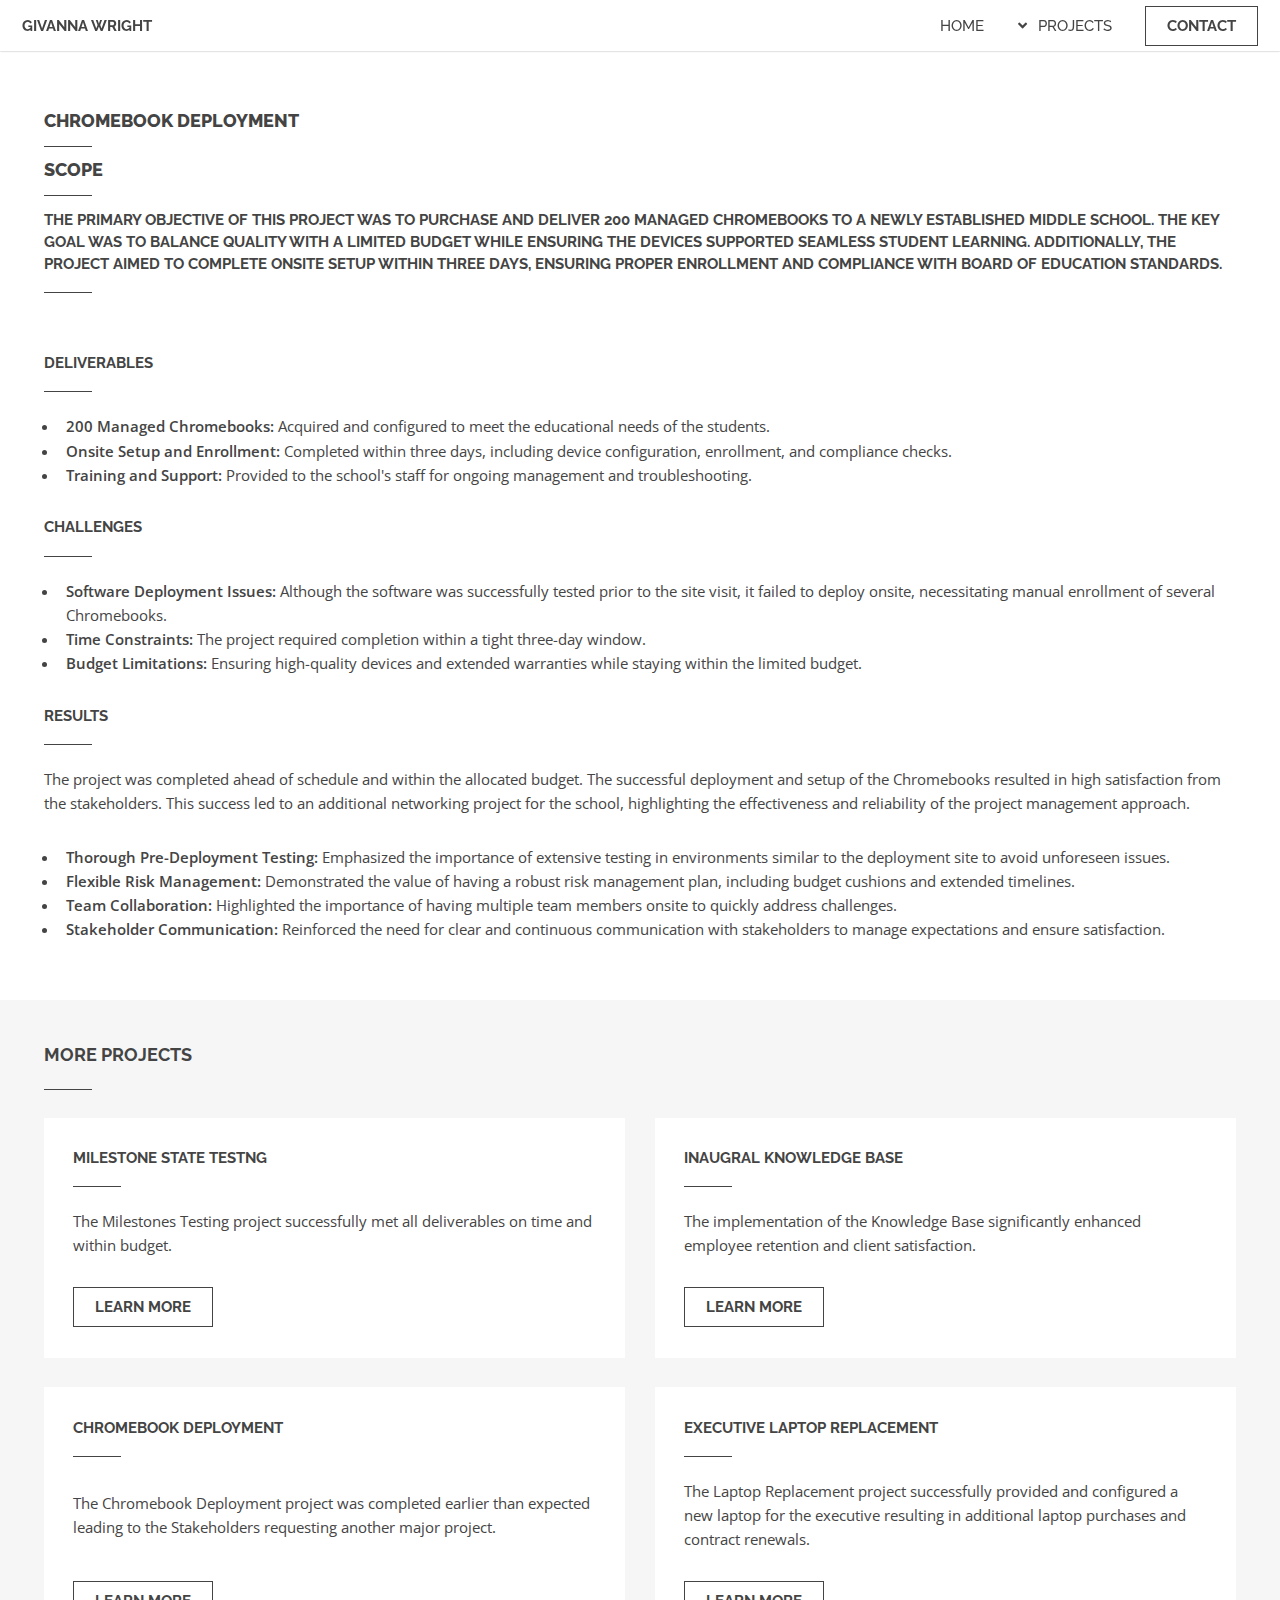
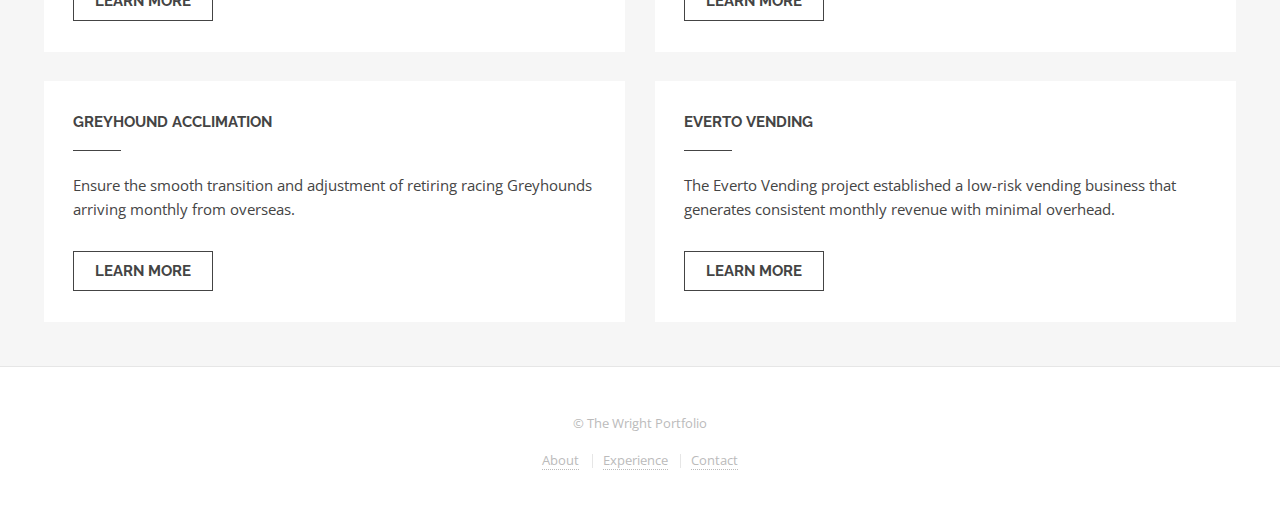
==== commit 5fa52af2: "Update deployment.html" ====
--- a/deployment.html
+++ b/deployment.html
@@ -9,10 +9,10 @@
 		<title>Deployment</title>
 		<meta charset="utf-8" />
 		<meta name="viewport" content="width=device-width, initial-scale=1, user-scalable=no" />
-		<link rel="apple-touch-icon" sizes="180x180" href="/images/Favicon/apple-touch-icon.png">
-		<link rel="icon" type="image/png" sizes="32x32" href="/images/Favicon/favicon-32x32.png">
-		<link rel="icon" type="image/png" sizes="16x16" href="/images/Favicon/favicon-16x16.png">
-		<link rel="manifest" href="/images/Favicon/site.webmanifest">
+		<link rel="apple-touch-icon" sizes="180x180" href="apple-touch-icon.png">
+		<link rel="icon" type="image/png" sizes="32x32" href="favicon-32x32.png">
+		<link rel="icon" type="image/png" sizes="16x16" href="favicon-16x16.png">
+		<link rel="manifest" href="site.webmanifest">
 		<link rel="stylesheet" href="assets/css/main.css" />
 		<noscript><link rel="stylesheet" href="assets/css/noscript.css" /></noscript>
 	</head>
@@ -63,7 +63,7 @@
 
 					<!-- Content -->
 						<div class="content">
-							<a href="#" class="image fit"><img src="images/l81dsy6c.png" alt="" /></a>
+							<a href="#" class="image fit"><l81dsy6c.png" alt="" /></a>
 							<h3>Deliverables</h3>
 							<ul>
 								<li><b>200 Managed Chromebooks:</b> Acquired and configured to meet the educational needs of the students.</li>
@@ -185,4 +185,4 @@
 			<script src="assets/js/main.js"></script>
 
 	</body>
-</html>+</html>
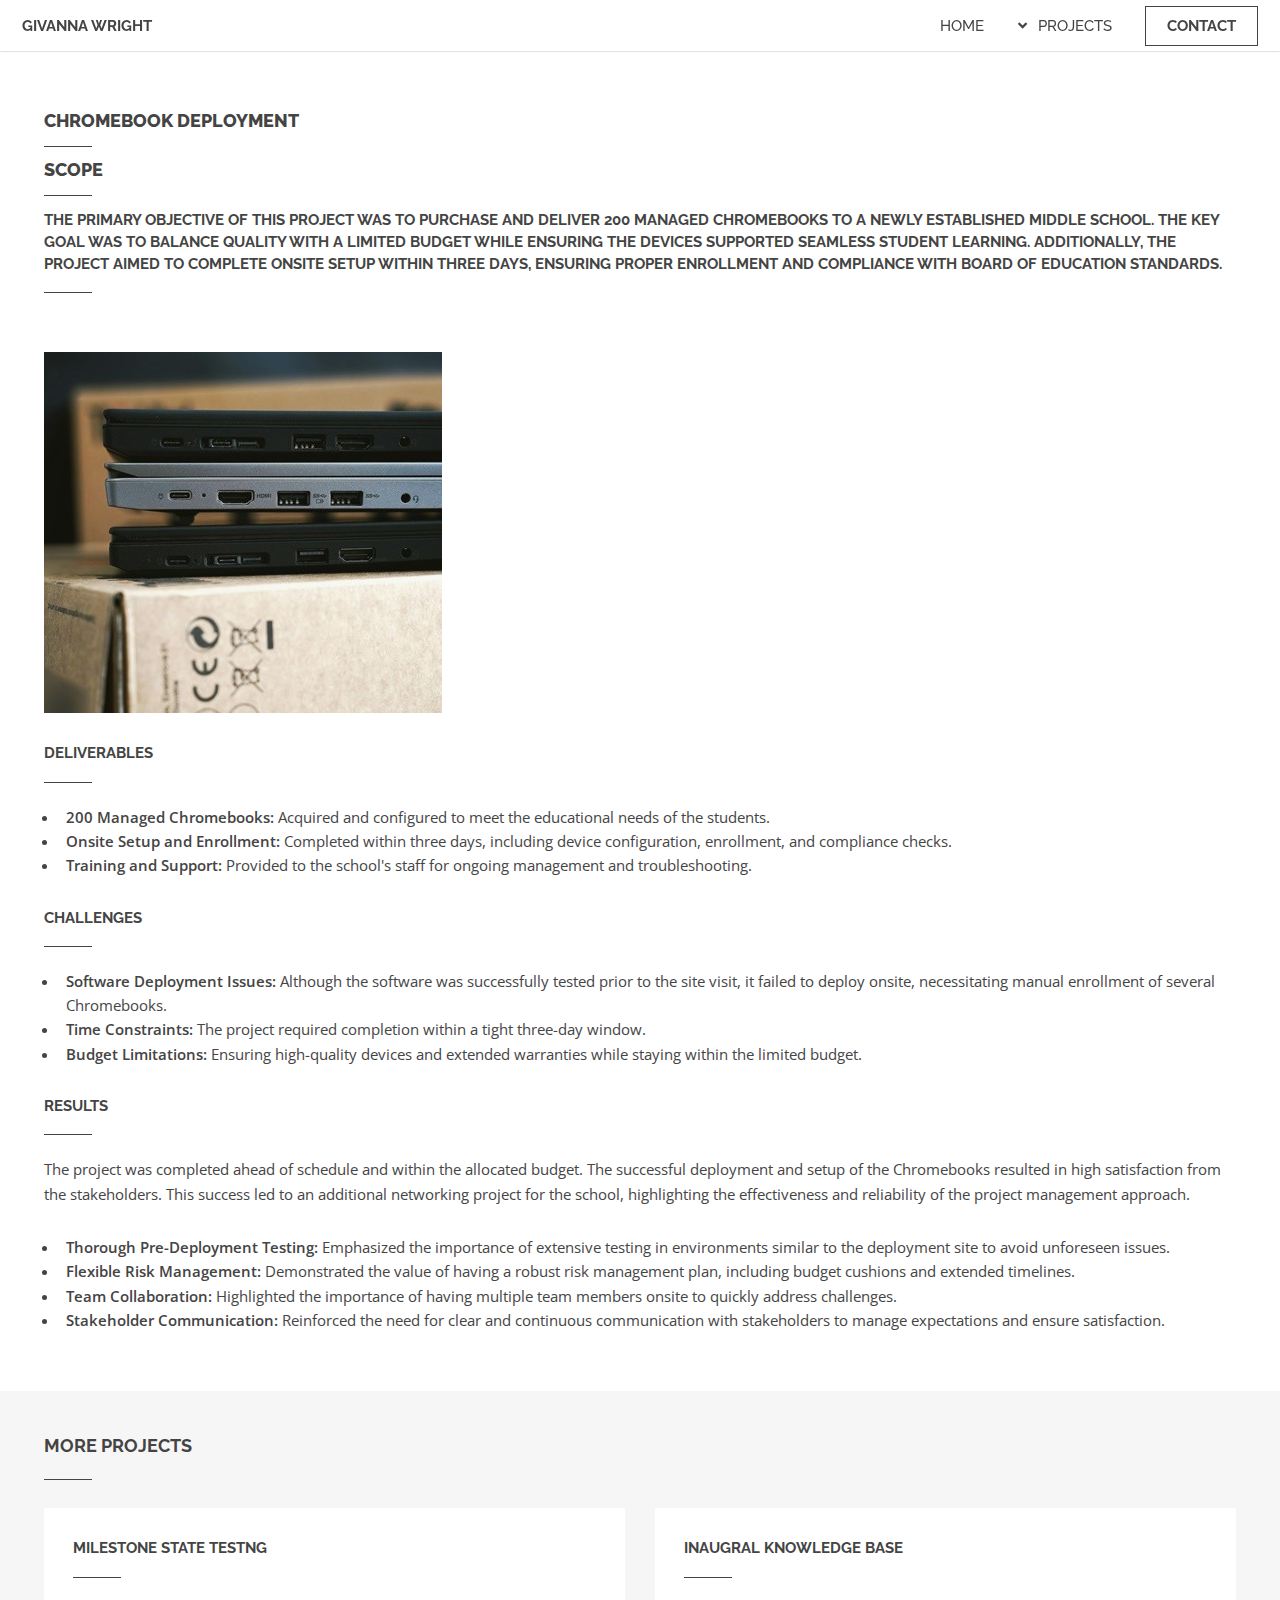
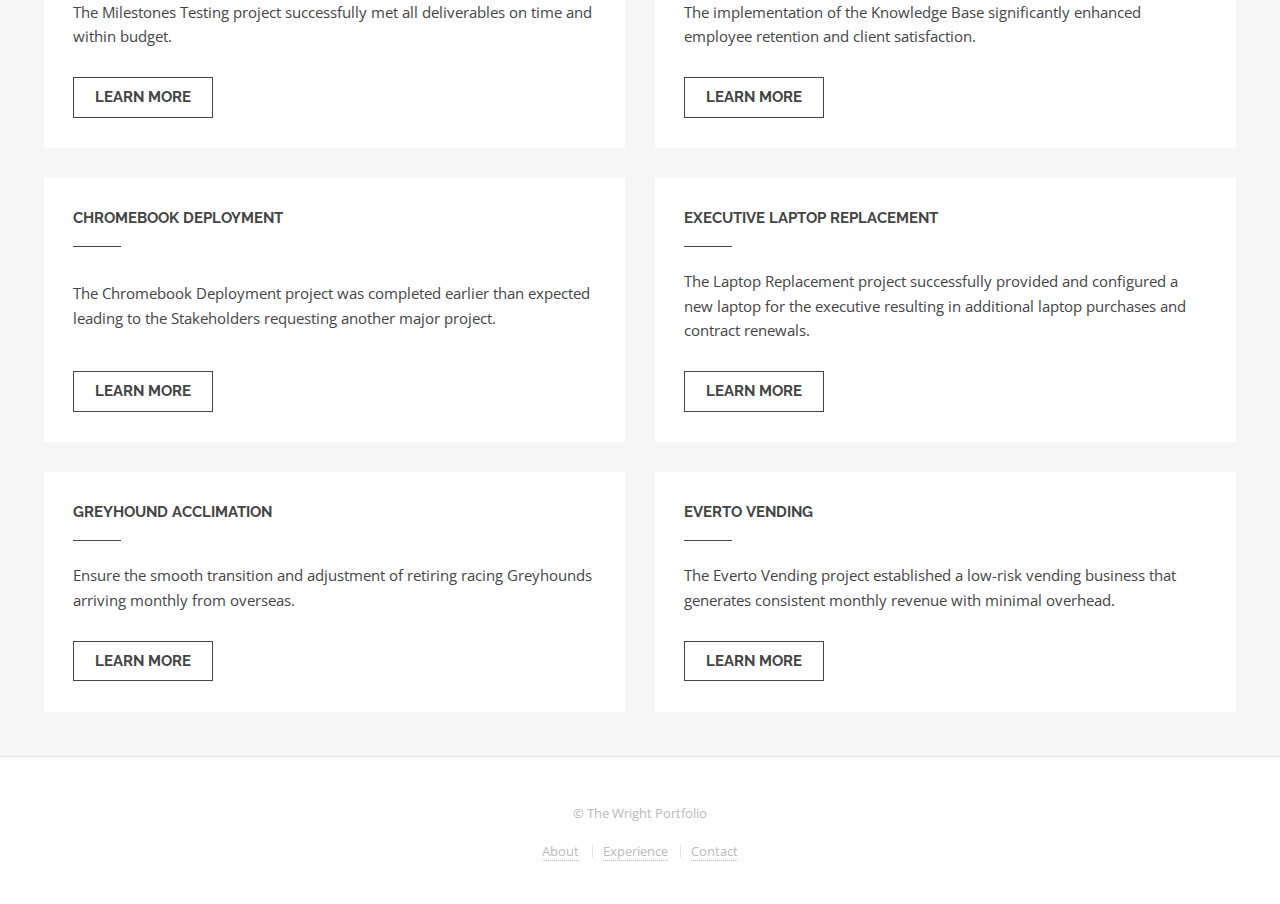
==== commit 6bce8a76: "Update deployment.html" ====
--- a/deployment.html
+++ b/deployment.html
@@ -63,7 +63,7 @@
 
 					<!-- Content -->
 						<div class="content">
-							<a href="#" class="image fit"><l81dsy6c.png" alt="" /></a>
+							<a href="#" class="image fit"><img src="l81dsy6c.png" alt="" /></a>
 							<h3>Deliverables</h3>
 							<ul>
 								<li><b>200 Managed Chromebooks:</b> Acquired and configured to meet the educational needs of the students.</li>
